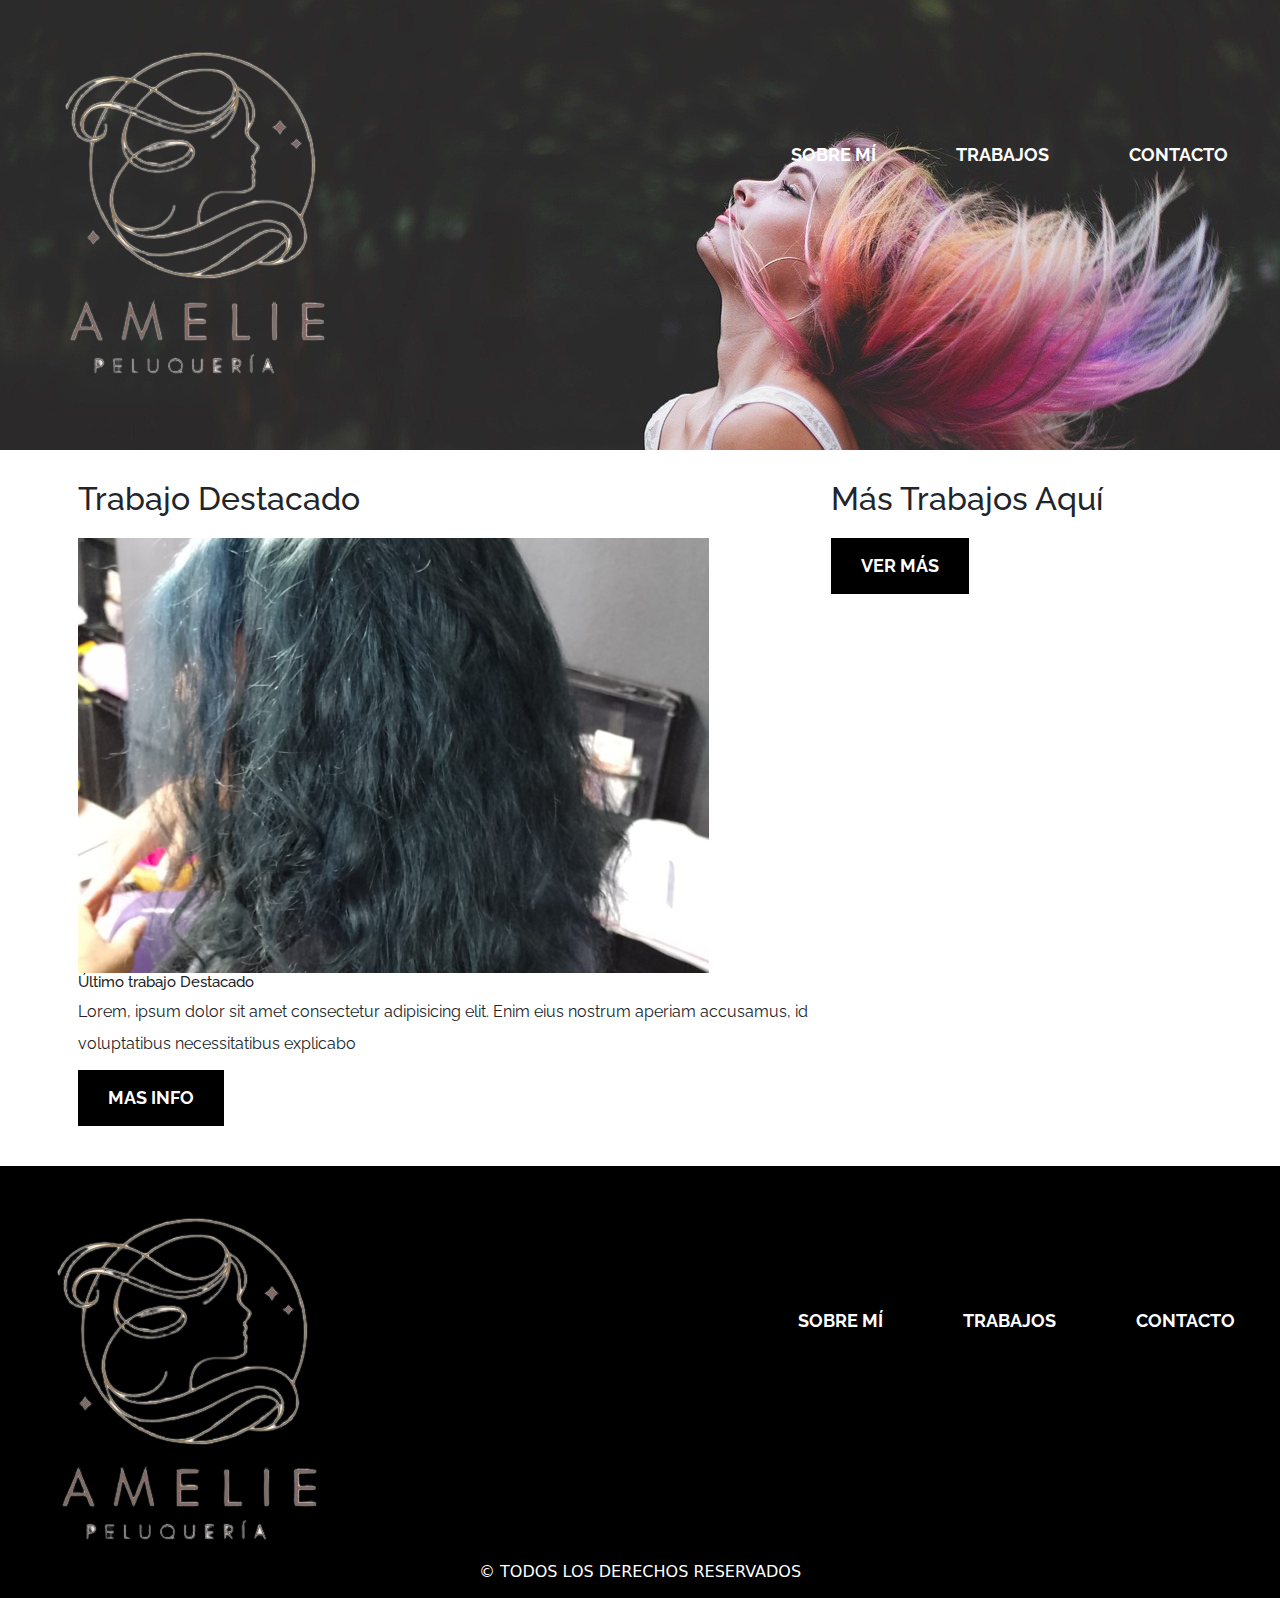
==== index.html @ 60de7d9d "V0.1" ====
<!DOCTYPE html>
<html lang="en">
<head>
    <meta charset="UTF-8">
    <meta name="viewport" content="width=device-width, initial-scale=1.0">
    <title>Proyecto</title>
    <link rel="preconnect" href="https://fonts.googleapis.com">
    <link rel="preconnect" href="https://fonts.gstatic.com" crossorigin>
    <link href="https://fonts.googleapis.com/css2?family=Raleway:ital,wght@0,100..900;1,100..900&display=swap" rel="stylesheet">
    <!-- Inicia BS -->
    <link href="https://cdn.jsdelivr.net/npm/bootstrap@5.3.3/dist/css/bootstrap.min.css" rel="stylesheet" integrity="sha384-QWTKZyjpPEjISv5WaRU9OFeRpok6YctnYmDr5pNlyT2bRjXh0JMhjY6hW+ALEwIH" crossorigin="anonymous">
    <!--Finaliza BS-->
    <link rel="preload" href="./CSS/normalize.css">
    <link rel="stylesheet" href="./CSS/normalize.css">
    <link rel="preload" href="./CSS/style.css">
    <link rel="stylesheet" href="./CSS/style.css">
</head>
<body>
    <header class="header container-fluid">
        <div class="container-fluid">
            <div class="barra container-fluid">
                <a href="./index.html">
                    <img class="img-fluid" src="./IMG/Amelie logo.png" alt="Logo">
                </a>
                <nav class="navegacion centrar-texto">
                    <a class="navegacion__link boton" href="./Page/sobreMi.html">SOBRE MÍ</a>
                    <a class="navegacion__link boton" href="./Page/trabajos.html">TRABAJOS</a>
                    <a class="navegacion__link boton" href="./Page/contacto.html">CONTACTO</a>
                </nav>
            </div>
        </div>
    </header>
    
    <div class="container fuente principal">
        <main class="Destacado">
            <h3>Trabajo Destacado</h3>
            <article class="articulo">
                <div>
                    <picture>
                        <img class="articulo__imagen" src="./IMG/corte2.jpg" alt="corte">
                    </picture>
                </div>
                <div class="articulo__texto">
                    <h4>Último trabajo Destacado</h4>
                    <p>Lorem, ipsum dolor sit amet consectetur adipisicing elit. Enim eius nostrum aperiam accusamus, id voluptatibus necessitatibus explicabo</p>
                    <a class="boton boton__principal" href="./Page/TrabajoDestacado.html">mas info</a>
                </div>
            </article>
        </main>
        <aside class="aside">
            <h3>Más Trabajos Aquí</h3>
            <a class="boton boton__principal" href="./Page/trabajos.html">Ver Más</a>
        </aside>
    </div>
    <footer class="footer container-fluid">
        <div class="container-fluid">
            <div class="barra">
                <a href="./index.html">
                    <img class="img-fluid" src="./IMG/Amelie logo.png" alt="Logo">
                </a>
                <nav class="navegacion centrar-texto no-margin">
                    <a class="navegacion__link boton" href="./Page/sobreMi.html">SOBRE MÍ</a>
                    <a class="navegacion__link boton" href="./Page/trabajos.html">TRABAJOS</a>
                    <a class="navegacion__link boton" href="./Page/contacto.html">CONTACTO</a>
                </nav>
            </div>
            <p class="copy">© TODOS LOS DERECHOS RESERVADOS</p>
        </div>
    </footer>
</body>
</html>
---- CSS/style.css ----
:root {
    --blanco: #fff;
    --negro: #000;
}
.fuente {
  font-family: "Raleway", sans-serif;
  font-weight: 400;
  font-style: normal;
}

.fuentePequeña {
  font-family: "Raleway", sans-serif;
  font-weight: 200;
  font-style: normal;
  font-size: 2rem;
}

html {
    box-sizing: border-box;
    font-size: 62.5%;
}

*, *:before, *:after {
    box-sizing: inherit;
}

body {
    font-size: 1.6rem;
    line-height: 2;
}

/** GLOBALES **/

.contenedor {
    max-width: 120rem;
    width: 90%;
    margin: 0 auto;
}

.trabajos__contenedor {
    max-width: 40%;
    height: 90%;
    margin: 5rem auto;
    border: .6rem solid;
    align-content: center;
}

a {
    text-decoration: none;
}

h3 {
    font-size: 3.2rem;
    font-family: "Raleway", sans-serif;
    margin-top: 3rem;
    margin-bottom: 2rem;
}

/** Utilidades **/

.no-margin {
    margin: 0;
}

.no-padding {
    padding: 0;
}

.centrar-texto {
    text-align: center;
}

/** HEADER **/

.header {
    background-image: url(../IMG/woman-1869208_1280.jpg);
    height: 45rem;
    background-size: cover;
    background-repeat: no-repeat;
    background-position: auto 20rem;
    position: relative;
}

@media (max-width: 768px) {
    .header {
        background-position: right;
    }
}

.barra {
    padding-top: 4rem;
}

@media only screen and (min-width: 768px) {
    .barra {
         display: flex;
         justify-content: space-between;
         align-items: center;
         gap: .1rem;
     }
 }

@media (min-width: 768px) {
    .logo {
    width: 20%;
    }
}

.logo {
    width: 100%;
}

.navegacion {
    flex-direction: column;
    flex-direction: row;
    margin-bottom: 12rem;
}

@media (min-width: 768px) {
    .navegacion {
        display: flex;
        gap: 2rem;
    }
}

.navegacion__link {
    color: var(--blanco);
    text-align: center;
    font-size: 1.8rem;
}
@media (min-width: 768px) {
    .principal {
        display: grid;
        grid-template-columns: 2fr 1fr;
        column-gap: 1rem;
    }
}

.boton {
    display: flex;
    font-family: "Raleway", sans-serif;
    color: var(--blanco);
    text-align: center;
    padding: 1rem 3rem;
    font-size: 1.8rem;
    text-transform: uppercase;
    font-weight: 700;
    border: none;
    display: inline-block;
}

.boton:hover {
    cursor: pointer;
}

.boton__principal {
    background-color: var(--negro);
    margin-bottom: 2rem;
}

.articulo {
    border-bottom: .4rem solid var(--gris);
    margin-bottom: 2rem;
}

.articulo__imagen {
    width: 85%;
    height: 85%;
}

.footer{
    background-color: var(--negro);
}


.copy {
    text-align: center;
    color: var(--blanco);
    margin: 0;
    padding-bottom: 1rem;
}

@media (min-width: 768px) {
    .sobreMi {
        display: flex;
    }
}

.sobreMi {
    gap: 2rem;
    align-items: center;
    margin: 10rem 0 10rem 0.1rem;
}

.sobreMi__foto {
    size: 30%;
    margin: 8rem 1rem 8rem 8rem;
}

.sobreMi__texto {
    margin: .5rem;
}

.trabajos-contenedor {
    margin: 8rem;
}

.trabajos__foto {
    width: 20%;
}

.contactoBG {
    background-image: url(../IMG/girl-2120196_1920.jpg);
    height: 40rem;
    background-size: cover;
    background-repeat: no-repeat;
}

.formulario {
    background-color: var(--blanco);
    margin: -5rem auto 0 auto;
    width: 95%;
    padding: 5rem;
}

.campo {
    display: flex;
    margin-bottom: 2rem;
    gap: 2rem;
}

.campo__label {
    flex: 0 0 9rem;
    text-align: right;
}

.campo__field {
    flex: 1;
    border: 1px solid gray;
}

.campo__field--textarea {
    height: 20rem;
}
---- CSS/style.css ----
:root {
    --blanco: #fff;
    --negro: #000;
}
.fuente {
  font-family: "Raleway", sans-serif;
  font-weight: 400;
  font-style: normal;
}

.fuentePequeña {
  font-family: "Raleway", sans-serif;
  font-weight: 200;
  font-style: normal;
  font-size: 2rem;
}

html {
    box-sizing: border-box;
    font-size: 62.5%;
}

*, *:before, *:after {
    box-sizing: inherit;
}

body {
    font-size: 1.6rem;
    line-height: 2;
}

/** GLOBALES **/

.contenedor {
    max-width: 120rem;
    width: 90%;
    margin: 0 auto;
}

.trabajos__contenedor {
    max-width: 40%;
    height: 90%;
    margin: 5rem auto;
    border: .6rem solid;
    align-content: center;
}

a {
    text-decoration: none;
}

h3 {
    font-size: 3.2rem;
    font-family: "Raleway", sans-serif;
    margin-top: 3rem;
    margin-bottom: 2rem;
}

/** Utilidades **/

.no-margin {
    margin: 0;
}

.no-padding {
    padding: 0;
}

.centrar-texto {
    text-align: center;
}

/** HEADER **/

.header {
    background-image: url(../IMG/woman-1869208_1280.jpg);
    height: 45rem;
    background-size: cover;
    background-repeat: no-repeat;
    background-position: auto 20rem;
    position: relative;
}

@media (max-width: 768px) {
    .header {
        background-position: right;
    }
}

.barra {
    padding-top: 4rem;
}

@media only screen and (min-width: 768px) {
    .barra {
         display: flex;
         justify-content: space-between;
         align-items: center;
         gap: .1rem;
     }
 }

@media (min-width: 768px) {
    .logo {
    width: 20%;
    }
}

.logo {
    width: 100%;
}

.navegacion {
    flex-direction: column;
    flex-direction: row;
    margin-bottom: 12rem;
}

@media (min-width: 768px) {
    .navegacion {
        display: flex;
        gap: 2rem;
    }
}

.navegacion__link {
    color: var(--blanco);
    text-align: center;
    font-size: 1.8rem;
}
@media (min-width: 768px) {
    .principal {
        display: grid;
        grid-template-columns: 2fr 1fr;
        column-gap: 1rem;
    }
}

.boton {
    display: flex;
    font-family: "Raleway", sans-serif;
    color: var(--blanco);
    text-align: center;
    padding: 1rem 3rem;
    font-size: 1.8rem;
    text-transform: uppercase;
    font-weight: 700;
    border: none;
    display: inline-block;
}

.boton:hover {
    cursor: pointer;
}

.boton__principal {
    background-color: var(--negro);
    margin-bottom: 2rem;
}

.articulo {
    border-bottom: .4rem solid var(--gris);
    margin-bottom: 2rem;
}

.articulo__imagen {
    width: 85%;
    height: 85%;
}

.footer{
    background-color: var(--negro);
}


.copy {
    text-align: center;
    color: var(--blanco);
    margin: 0;
    padding-bottom: 1rem;
}

@media (min-width: 768px) {
    .sobreMi {
        display: flex;
    }
}

.sobreMi {
    gap: 2rem;
    align-items: center;
    margin: 10rem 0 10rem 0.1rem;
}

.sobreMi__foto {
    size: 30%;
    margin: 8rem 1rem 8rem 8rem;
}

.sobreMi__texto {
    margin: .5rem;
}

.trabajos-contenedor {
    margin: 8rem;
}

.trabajos__foto {
    width: 20%;
}

.contactoBG {
    background-image: url(../IMG/girl-2120196_1920.jpg);
    height: 40rem;
    background-size: cover;
    background-repeat: no-repeat;
}

.formulario {
    background-color: var(--blanco);
    margin: -5rem auto 0 auto;
    width: 95%;
    padding: 5rem;
}

.campo {
    display: flex;
    margin-bottom: 2rem;
    gap: 2rem;
}

.campo__label {
    flex: 0 0 9rem;
    text-align: right;
}

.campo__field {
    flex: 1;
    border: 1px solid gray;
}

.campo__field--textarea {
    height: 20rem;
}
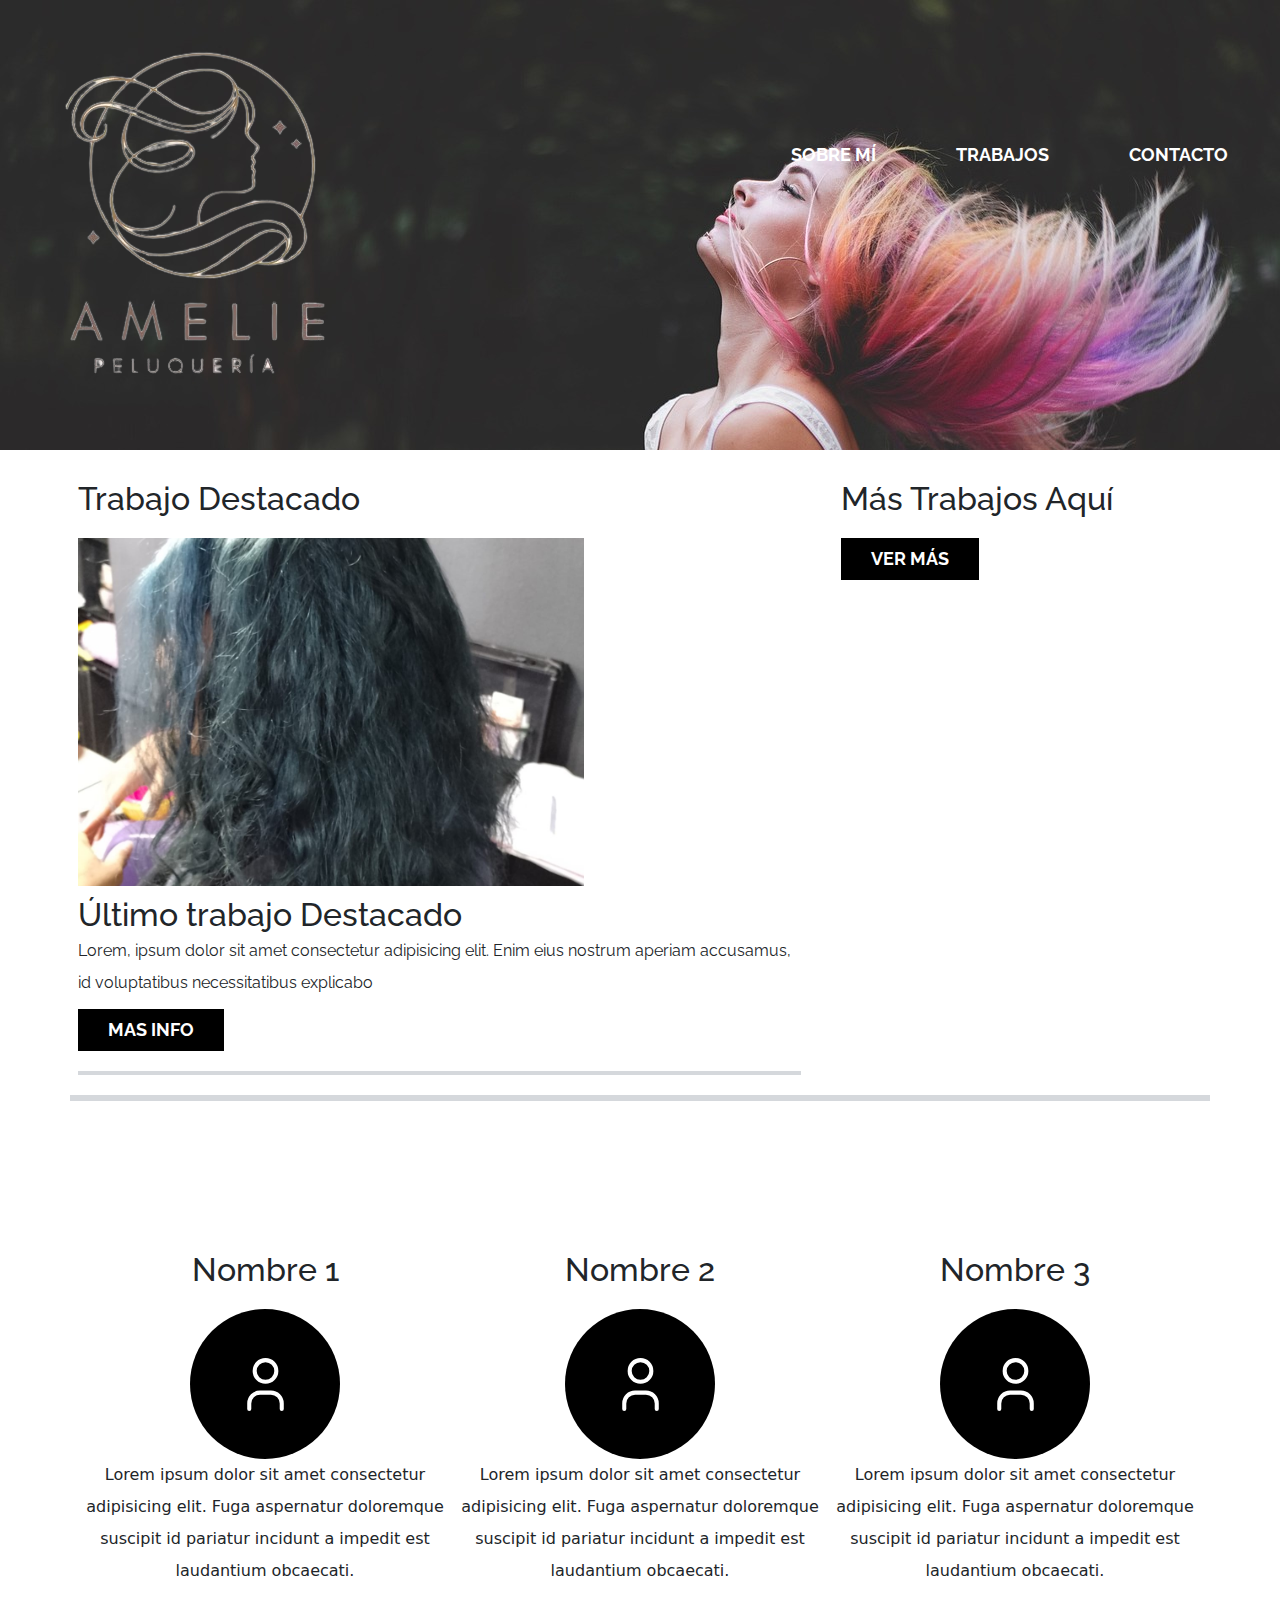
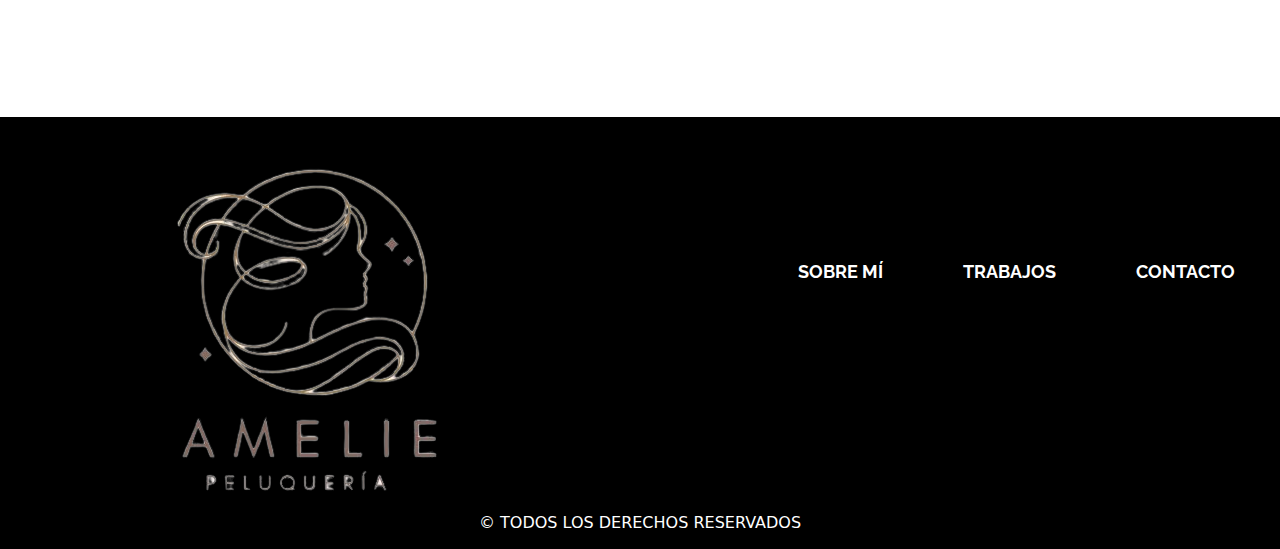
==== commit c415b72f: "V0.5 implemento Sass" ====
--- a/index.html
+++ b/index.html
@@ -12,10 +12,12 @@
     <!--Finaliza BS-->
     <link rel="preload" href="./CSS/normalize.css">
     <link rel="stylesheet" href="./CSS/normalize.css">
-    <link rel="preload" href="./CSS/style.css">
-    <link rel="stylesheet" href="./CSS/style.css">
+    <link rel="preload" href="./CSS/styles.css">
+    <link rel="stylesheet" href="./CSS/styles.css">
 </head>
+
 <body>
+    
     <header class="header container-fluid">
         <div class="container-fluid">
             <div class="barra container-fluid">
@@ -30,28 +32,70 @@
             </div>
         </div>
     </header>
-    
-    <div class="container fuente principal">
-        <main class="Destacado">
-            <h3>Trabajo Destacado</h3>
-            <article class="articulo">
-                <div>
-                    <picture>
-                        <img class="articulo__imagen" src="./IMG/corte2.jpg" alt="corte">
-                    </picture>
+
+    <main>
+        <div class="container contenido-principal fuente">
+            <div>
+                <h3>Trabajo Destacado</h3>
+                <article class="articulo">
+                    <div>
+                        <picture>
+                            <img class="articulo__imagen" src="./IMG/corte2.jpg" alt="corte">
+                        </picture>
+                    </div>
+                    <div class="articulo__texto">
+                        <h3>Último trabajo Destacado</h3>
+                        <p>Lorem, ipsum dolor sit amet consectetur adipisicing elit. Enim eius nostrum aperiam accusamus, id voluptatibus necessitatibus explicabo</p>
+                        <a class="boton boton__principal" href="./Page/TrabajoDestacado.html">mas info</a>
+                    </div>
+                </article>
+            </div>
+        
+            <aside class="aside">
+                <h3>Más Trabajos Aquí</h3>
+                <a class="boton boton__principal" href="./Page/trabajos.html">Ver Más</a>
+            </aside>
+        </div>
+
+        <div class="container mx-auto testis row">
+            <section class="testi col-md">
+                <H3>Nombre 1</H3>
+                <div class="iconos-testi">
+                    <svg xmlns="http://www.w3.org/2000/svg" class="icon icon-tabler icon-tabler-user" width="65" height="65" viewBox="0 0 24 24" stroke-width="1.5" stroke="#ffffff" fill="none" stroke-linecap="round" stroke-linejoin="round">
+                        <path stroke="none" d="M0 0h24v24H0z" fill="none"/>
+                        <path d="M8 7a4 4 0 1 0 8 0a4 4 0 0 0 -8 0" />
+                        <path d="M6 21v-2a4 4 0 0 1 4 -4h4a4 4 0 0 1 4 4v2" />
+                    </svg>
                 </div>
-                <div class="articulo__texto">
-                    <h4>Último trabajo Destacado</h4>
-                    <p>Lorem, ipsum dolor sit amet consectetur adipisicing elit. Enim eius nostrum aperiam accusamus, id voluptatibus necessitatibus explicabo</p>
-                    <a class="boton boton__principal" href="./Page/TrabajoDestacado.html">mas info</a>
+                <p>Lorem ipsum dolor sit amet consectetur adipisicing elit. Fuga aspernatur doloremque suscipit id pariatur incidunt a impedit est laudantium obcaecati.</p>
+            </section>
+
+            <section class="testi col-md">
+                <h3>Nombre 2</h3>
+                <div class="iconos-testi">
+                    <svg xmlns="http://www.w3.org/2000/svg" class="icon icon-tabler icon-tabler-user" width="65" height="65" viewBox="0 0 24 24" stroke-width="1.5" stroke="#ffffff" fill="none" stroke-linecap="round" stroke-linejoin="round">
+                        <path stroke="none" d="M0 0h24v24H0z" fill="none"/>
+                        <path d="M8 7a4 4 0 1 0 8 0a4 4 0 0 0 -8 0" />
+                        <path d="M6 21v-2a4 4 0 0 1 4 -4h4a4 4 0 0 1 4 4v2" />
+                    </svg>
                 </div>
-            </article>
-        </main>
-        <aside class="aside">
-            <h3>Más Trabajos Aquí</h3>
-            <a class="boton boton__principal" href="./Page/trabajos.html">Ver Más</a>
-        </aside>
-    </div>
+                <p>Lorem ipsum dolor sit amet consectetur adipisicing elit. Fuga aspernatur doloremque suscipit id pariatur incidunt a impedit est laudantium obcaecati.</p>
+            </section>
+
+            <section class="testi col-md">
+                <h3>Nombre 3</h3>
+                <div class="iconos-testi">
+                    <svg xmlns="http://www.w3.org/2000/svg" class="icon icon-tabler icon-tabler-user" width="65" height="65" viewBox="0 0 24 24" stroke-width="1.5" stroke="#ffffff" fill="none" stroke-linecap="round" stroke-linejoin="round">
+                        <path stroke="none" d="M0 0h24v24H0z" fill="none"/>
+                        <path d="M8 7a4 4 0 1 0 8 0a4 4 0 0 0 -8 0" />
+                        <path d="M6 21v-2a4 4 0 0 1 4 -4h4a4 4 0 0 1 4 4v2" />
+                    </svg>
+                </div>
+                <p>Lorem ipsum dolor sit amet consectetur adipisicing elit. Fuga aspernatur doloremque suscipit id pariatur incidunt a impedit est laudantium obcaecati.</p>
+            </section>
+        </div>
+    </main>
+
     <footer class="footer container-fluid">
         <div class="container-fluid">
             <div class="barra">
--- a/CSS/styles.css
+++ b/CSS/styles.css
@@ -0,0 +1,294 @@
+@charset "UTF-8";
+:root {
+  --blanco: #fff;
+  --negro: #000;
+  --gris: #D5D8DC;
+}
+
+.fuente {
+  font-family: "Raleway", sans-serif;
+  font-weight: 400;
+  font-style: normal;
+}
+
+.fuentePequeña {
+  font-family: "Raleway", sans-serif;
+  font-weight: 200;
+  font-style: normal;
+  font-size: 2rem;
+}
+
+html {
+  box-sizing: border-box;
+  font-size: 62.5%;
+}
+
+*, *:before, *:after {
+  box-sizing: inherit;
+}
+
+body {
+  font-size: 1.6rem;
+  line-height: 2;
+}
+
+img {
+  max-width: 100%;
+}
+
+/** GLOBALES **/
+.contenedor {
+  max-width: 120rem;
+  width: 90%;
+  margin: 0 auto;
+}
+
+.trabajos__contenedor {
+  max-width: 40%;
+  height: 90%;
+  margin: 5rem auto;
+  border: 0.6rem solid;
+  align-content: center;
+}
+
+a {
+  text-decoration: none;
+}
+
+h3 {
+  font-size: 3.2rem;
+  font-family: "Raleway", sans-serif;
+  margin-top: 3rem;
+  margin-bottom: 2rem;
+}
+
+/** Utilidades **/
+.no-margin {
+  margin: 0;
+}
+
+.no-padding {
+  padding: 0;
+}
+
+.centrar-texto {
+  text-align: center;
+}
+
+/** HEADER **/
+.header {
+  background-image: url(../IMG/woman-1869208_1280.jpg);
+  height: 45rem;
+  background-size: cover;
+  background-repeat: no-repeat;
+  background-position: auto 20rem;
+  position: relative;
+}
+
+@media (max-width: 768px) {
+  .header {
+    background-position: right;
+  }
+}
+.barra {
+  padding-top: 4rem;
+}
+
+@media only screen and (min-width: 768px) {
+  .barra {
+    display: flex;
+    justify-content: space-between;
+    align-items: center;
+    gap: 0.1rem;
+  }
+}
+@media (min-width: 768px) {
+  .logo {
+    width: 20%;
+  }
+}
+.logo {
+  width: 100%;
+}
+
+.navegacion {
+  flex-direction: column;
+  flex-direction: row;
+  margin-bottom: 12rem;
+}
+.navegacion .navegacion__link {
+  color: var(--blanco);
+  text-align: center;
+  font-size: 1.8rem;
+}
+
+@media (min-width: 768px) {
+  .navegacion {
+    display: flex;
+    gap: 2rem;
+  }
+}
+.boton {
+  display: flex;
+  font-family: "Raleway", sans-serif;
+  color: var(--blanco);
+  text-align: center;
+  padding: 0.3rem 3rem;
+  font-size: 1.8rem;
+  text-transform: uppercase;
+  font-weight: 700;
+  border: none;
+  display: inline-block;
+}
+
+.boton:hover {
+  cursor: pointer;
+}
+
+.boton__principal {
+  background-color: var(--negro);
+  margin-bottom: 2rem;
+}
+
+.contenido-principal {
+  display: grid;
+  grid-template-columns: 2fr 1fr;
+  -moz-column-gap: 4rem;
+       column-gap: 4rem;
+  border-bottom: 6px solid var(--gris);
+}
+
+@media only screen and (max-width: 768px) {
+  .contenido-principal {
+    display: block;
+  }
+}
+.articulo {
+  border-bottom: 0.4rem solid var(--gris);
+  margin-bottom: 2rem;
+}
+.articulo .articulo__imagen {
+  width: 70%;
+}
+.articulo .articulo__texto h3 {
+  margin-top: 1rem;
+  margin-bottom: 0;
+}
+.articulo .articulo:last-of-type {
+  border-bottom: 0;
+}
+
+.testis {
+  margin: 12rem auto;
+}
+.testis .testi {
+  display: flex;
+  flex-direction: column;
+  align-items: center;
+}
+.testis .testi p {
+  text-align: center;
+  line-height: 2;
+}
+.testis .testi .iconos-testi {
+  height: 15rem;
+  width: 15rem;
+  background-color: var(--negro);
+  border-radius: 50%;
+  display: flex;
+  justify-content: center;
+  align-items: center;
+}
+
+.footer {
+  background-color: var(--negro);
+}
+.footer img {
+  margin-left: 12rem;
+}
+@media only screen and (max-width: 768px) {
+  .footer img {
+    display: block;
+    margin-left: auto;
+    margin-right: auto;
+    width: 80%;
+  }
+}
+
+.copy {
+  text-align: center;
+  color: var(--blanco);
+  margin: 0;
+  padding-bottom: 1rem;
+}
+
+@media (min-width: 768px) {
+  .sobreMi {
+    display: flex;
+  }
+}
+.sobreMi {
+  gap: 2rem;
+  align-items: center;
+  margin: 10rem 0 10rem 0.1rem;
+}
+.sobreMi .sobreMi__foto {
+  size: 30%;
+  margin: 8rem 1rem 8rem 8rem;
+}
+.sobreMi .sobreMi__texto {
+  margin: 0.5rem;
+}
+
+.trabajos-contenedor {
+  margin: 8rem;
+}
+.trabajos-contenedor .trabajos__foto {
+  width: 20%;
+}
+
+@media only screen and (max-width: 768px) {
+  .trabajos-contenedor {
+    margin: 1rem;
+    display: block;
+  }
+}
+@media only screen and (max-width: 768px) {
+  .trabajos__foto {
+    margin: 1rem;
+  }
+}
+@media only screen and (max-width: 768px) {
+  .trabajos__texto {
+    font-size: 16px;
+  }
+}
+.contactoBG {
+  background-image: url(../IMG/girl-2120196_1920.jpg);
+  height: 40rem;
+  background-size: cover;
+  background-repeat: no-repeat;
+}
+
+.formulario {
+  background-color: var(--blanco);
+  margin: -5rem auto 0 auto;
+  width: 95%;
+  padding: 5rem;
+}
+.formulario .campo {
+  display: flex;
+  margin-bottom: 2rem;
+  gap: 2rem;
+}
+.formulario .campo .campo__label {
+  flex: 0 0 9rem;
+  text-align: right;
+}
+.formulario .campo .campo__field {
+  flex: 1;
+  border: 1px solid gray;
+}
+.formulario .campo .campo__field--textarea {
+  height: 20rem;
+}/*# sourceMappingURL=styles.css.map */--- a/CSS/styles.css
+++ b/CSS/styles.css
@@ -0,0 +1,294 @@
+@charset "UTF-8";
+:root {
+  --blanco: #fff;
+  --negro: #000;
+  --gris: #D5D8DC;
+}
+
+.fuente {
+  font-family: "Raleway", sans-serif;
+  font-weight: 400;
+  font-style: normal;
+}
+
+.fuentePequeña {
+  font-family: "Raleway", sans-serif;
+  font-weight: 200;
+  font-style: normal;
+  font-size: 2rem;
+}
+
+html {
+  box-sizing: border-box;
+  font-size: 62.5%;
+}
+
+*, *:before, *:after {
+  box-sizing: inherit;
+}
+
+body {
+  font-size: 1.6rem;
+  line-height: 2;
+}
+
+img {
+  max-width: 100%;
+}
+
+/** GLOBALES **/
+.contenedor {
+  max-width: 120rem;
+  width: 90%;
+  margin: 0 auto;
+}
+
+.trabajos__contenedor {
+  max-width: 40%;
+  height: 90%;
+  margin: 5rem auto;
+  border: 0.6rem solid;
+  align-content: center;
+}
+
+a {
+  text-decoration: none;
+}
+
+h3 {
+  font-size: 3.2rem;
+  font-family: "Raleway", sans-serif;
+  margin-top: 3rem;
+  margin-bottom: 2rem;
+}
+
+/** Utilidades **/
+.no-margin {
+  margin: 0;
+}
+
+.no-padding {
+  padding: 0;
+}
+
+.centrar-texto {
+  text-align: center;
+}
+
+/** HEADER **/
+.header {
+  background-image: url(../IMG/woman-1869208_1280.jpg);
+  height: 45rem;
+  background-size: cover;
+  background-repeat: no-repeat;
+  background-position: auto 20rem;
+  position: relative;
+}
+
+@media (max-width: 768px) {
+  .header {
+    background-position: right;
+  }
+}
+.barra {
+  padding-top: 4rem;
+}
+
+@media only screen and (min-width: 768px) {
+  .barra {
+    display: flex;
+    justify-content: space-between;
+    align-items: center;
+    gap: 0.1rem;
+  }
+}
+@media (min-width: 768px) {
+  .logo {
+    width: 20%;
+  }
+}
+.logo {
+  width: 100%;
+}
+
+.navegacion {
+  flex-direction: column;
+  flex-direction: row;
+  margin-bottom: 12rem;
+}
+.navegacion .navegacion__link {
+  color: var(--blanco);
+  text-align: center;
+  font-size: 1.8rem;
+}
+
+@media (min-width: 768px) {
+  .navegacion {
+    display: flex;
+    gap: 2rem;
+  }
+}
+.boton {
+  display: flex;
+  font-family: "Raleway", sans-serif;
+  color: var(--blanco);
+  text-align: center;
+  padding: 0.3rem 3rem;
+  font-size: 1.8rem;
+  text-transform: uppercase;
+  font-weight: 700;
+  border: none;
+  display: inline-block;
+}
+
+.boton:hover {
+  cursor: pointer;
+}
+
+.boton__principal {
+  background-color: var(--negro);
+  margin-bottom: 2rem;
+}
+
+.contenido-principal {
+  display: grid;
+  grid-template-columns: 2fr 1fr;
+  -moz-column-gap: 4rem;
+       column-gap: 4rem;
+  border-bottom: 6px solid var(--gris);
+}
+
+@media only screen and (max-width: 768px) {
+  .contenido-principal {
+    display: block;
+  }
+}
+.articulo {
+  border-bottom: 0.4rem solid var(--gris);
+  margin-bottom: 2rem;
+}
+.articulo .articulo__imagen {
+  width: 70%;
+}
+.articulo .articulo__texto h3 {
+  margin-top: 1rem;
+  margin-bottom: 0;
+}
+.articulo .articulo:last-of-type {
+  border-bottom: 0;
+}
+
+.testis {
+  margin: 12rem auto;
+}
+.testis .testi {
+  display: flex;
+  flex-direction: column;
+  align-items: center;
+}
+.testis .testi p {
+  text-align: center;
+  line-height: 2;
+}
+.testis .testi .iconos-testi {
+  height: 15rem;
+  width: 15rem;
+  background-color: var(--negro);
+  border-radius: 50%;
+  display: flex;
+  justify-content: center;
+  align-items: center;
+}
+
+.footer {
+  background-color: var(--negro);
+}
+.footer img {
+  margin-left: 12rem;
+}
+@media only screen and (max-width: 768px) {
+  .footer img {
+    display: block;
+    margin-left: auto;
+    margin-right: auto;
+    width: 80%;
+  }
+}
+
+.copy {
+  text-align: center;
+  color: var(--blanco);
+  margin: 0;
+  padding-bottom: 1rem;
+}
+
+@media (min-width: 768px) {
+  .sobreMi {
+    display: flex;
+  }
+}
+.sobreMi {
+  gap: 2rem;
+  align-items: center;
+  margin: 10rem 0 10rem 0.1rem;
+}
+.sobreMi .sobreMi__foto {
+  size: 30%;
+  margin: 8rem 1rem 8rem 8rem;
+}
+.sobreMi .sobreMi__texto {
+  margin: 0.5rem;
+}
+
+.trabajos-contenedor {
+  margin: 8rem;
+}
+.trabajos-contenedor .trabajos__foto {
+  width: 20%;
+}
+
+@media only screen and (max-width: 768px) {
+  .trabajos-contenedor {
+    margin: 1rem;
+    display: block;
+  }
+}
+@media only screen and (max-width: 768px) {
+  .trabajos__foto {
+    margin: 1rem;
+  }
+}
+@media only screen and (max-width: 768px) {
+  .trabajos__texto {
+    font-size: 16px;
+  }
+}
+.contactoBG {
+  background-image: url(../IMG/girl-2120196_1920.jpg);
+  height: 40rem;
+  background-size: cover;
+  background-repeat: no-repeat;
+}
+
+.formulario {
+  background-color: var(--blanco);
+  margin: -5rem auto 0 auto;
+  width: 95%;
+  padding: 5rem;
+}
+.formulario .campo {
+  display: flex;
+  margin-bottom: 2rem;
+  gap: 2rem;
+}
+.formulario .campo .campo__label {
+  flex: 0 0 9rem;
+  text-align: right;
+}
+.formulario .campo .campo__field {
+  flex: 1;
+  border: 1px solid gray;
+}
+.formulario .campo .campo__field--textarea {
+  height: 20rem;
+}/*# sourceMappingURL=styles.css.map */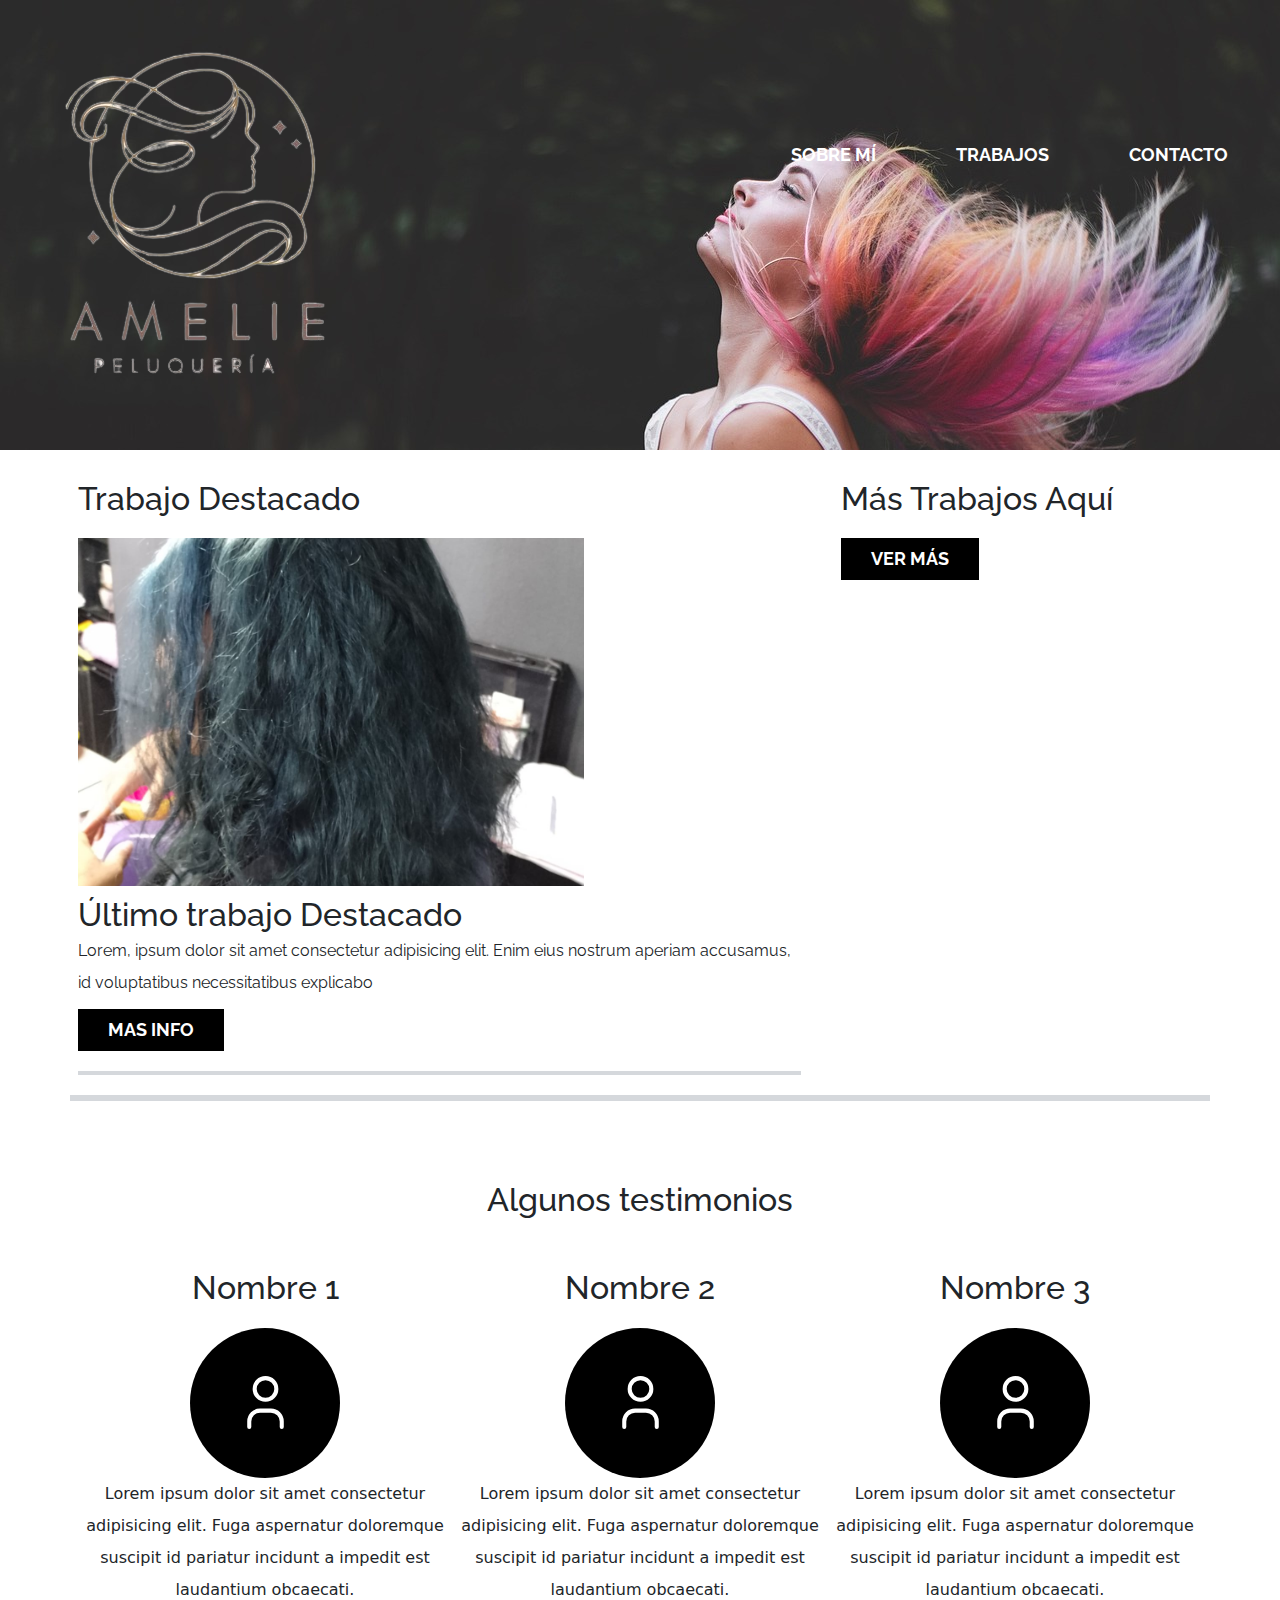
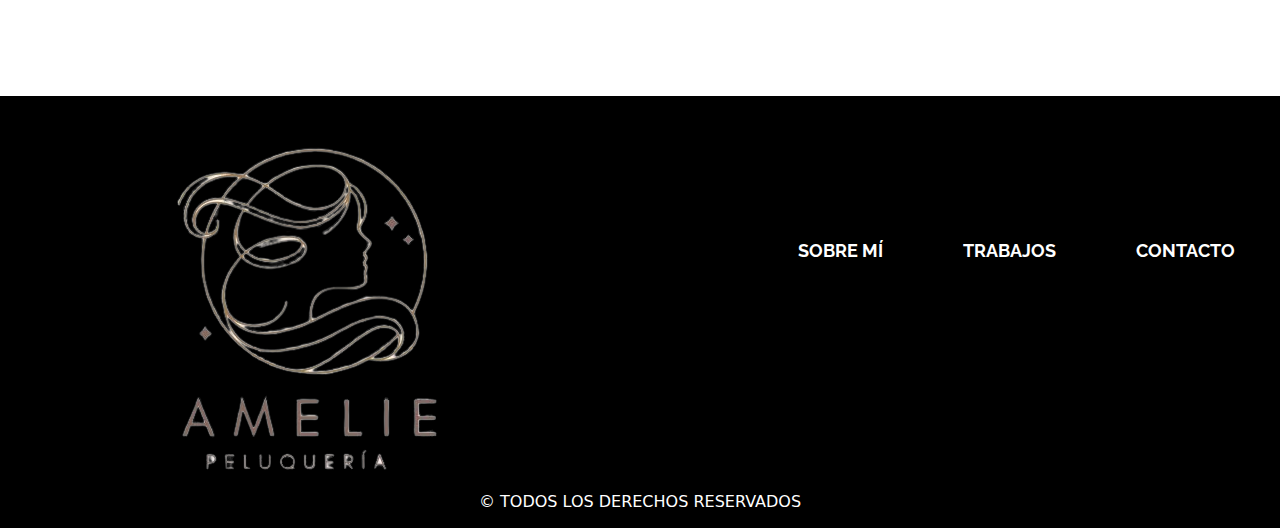
==== commit 3db88d43: "V0.5.1 Algunas mejoras con sass" ====
--- a/index.html
+++ b/index.html
@@ -58,6 +58,9 @@
         </div>
 
         <div class="container mx-auto testis row">
+
+            <h3>Algunos testimonios</h3>
+
             <section class="testi col-md">
                 <H3>Nombre 1</H3>
                 <div class="iconos-testi">
--- a/CSS/styles.css
+++ b/CSS/styles.css
@@ -179,7 +179,10 @@
 }
 
 .testis {
-  margin: 12rem auto;
+  margin: 8rem auto;
+}
+.testis h3 {
+  text-align: center;
 }
 .testis .testi {
   display: flex;
@@ -222,15 +225,15 @@
   padding-bottom: 1rem;
 }
 
-@media (min-width: 768px) {
+.sobreMi {
+  display: flex;
+  gap: 2rem;
+  margin: 10rem auto;
+}
+@media only screen and (max-width: 768px) {
   .sobreMi {
-    display: flex;
-  }
-}
-.sobreMi {
-  gap: 2rem;
-  align-items: center;
-  margin: 10rem 0 10rem 0.1rem;
+    display: block;
+  }
 }
 .sobreMi .sobreMi__foto {
   size: 30%;
@@ -243,26 +246,26 @@
 .trabajos-contenedor {
   margin: 8rem;
 }
+@media only screen and (max-width: 768px) {
+  .trabajos-contenedor .trabajos-contenedor {
+    margin: 1rem;
+    display: block;
+  }
+}
 .trabajos-contenedor .trabajos__foto {
   width: 20%;
 }
-
-@media only screen and (max-width: 768px) {
-  .trabajos-contenedor {
+@media only screen and (max-width: 768px) {
+  .trabajos-contenedor .trabajos__foto {
     margin: 1rem;
-    display: block;
-  }
-}
-@media only screen and (max-width: 768px) {
-  .trabajos__foto {
-    margin: 1rem;
-  }
-}
-@media only screen and (max-width: 768px) {
-  .trabajos__texto {
+  }
+}
+@media only screen and (max-width: 768px) {
+  .trabajos-contenedor .trabajos__texto {
     font-size: 16px;
   }
 }
+
 .contactoBG {
   background-image: url(../IMG/girl-2120196_1920.jpg);
   height: 40rem;
--- a/CSS/styles.css
+++ b/CSS/styles.css
@@ -179,7 +179,10 @@
 }
 
 .testis {
-  margin: 12rem auto;
+  margin: 8rem auto;
+}
+.testis h3 {
+  text-align: center;
 }
 .testis .testi {
   display: flex;
@@ -222,15 +225,15 @@
   padding-bottom: 1rem;
 }
 
-@media (min-width: 768px) {
+.sobreMi {
+  display: flex;
+  gap: 2rem;
+  margin: 10rem auto;
+}
+@media only screen and (max-width: 768px) {
   .sobreMi {
-    display: flex;
-  }
-}
-.sobreMi {
-  gap: 2rem;
-  align-items: center;
-  margin: 10rem 0 10rem 0.1rem;
+    display: block;
+  }
 }
 .sobreMi .sobreMi__foto {
   size: 30%;
@@ -243,26 +246,26 @@
 .trabajos-contenedor {
   margin: 8rem;
 }
+@media only screen and (max-width: 768px) {
+  .trabajos-contenedor .trabajos-contenedor {
+    margin: 1rem;
+    display: block;
+  }
+}
 .trabajos-contenedor .trabajos__foto {
   width: 20%;
 }
-
-@media only screen and (max-width: 768px) {
-  .trabajos-contenedor {
+@media only screen and (max-width: 768px) {
+  .trabajos-contenedor .trabajos__foto {
     margin: 1rem;
-    display: block;
-  }
-}
-@media only screen and (max-width: 768px) {
-  .trabajos__foto {
-    margin: 1rem;
-  }
-}
-@media only screen and (max-width: 768px) {
-  .trabajos__texto {
+  }
+}
+@media only screen and (max-width: 768px) {
+  .trabajos-contenedor .trabajos__texto {
     font-size: 16px;
   }
 }
+
 .contactoBG {
   background-image: url(../IMG/girl-2120196_1920.jpg);
   height: 40rem;
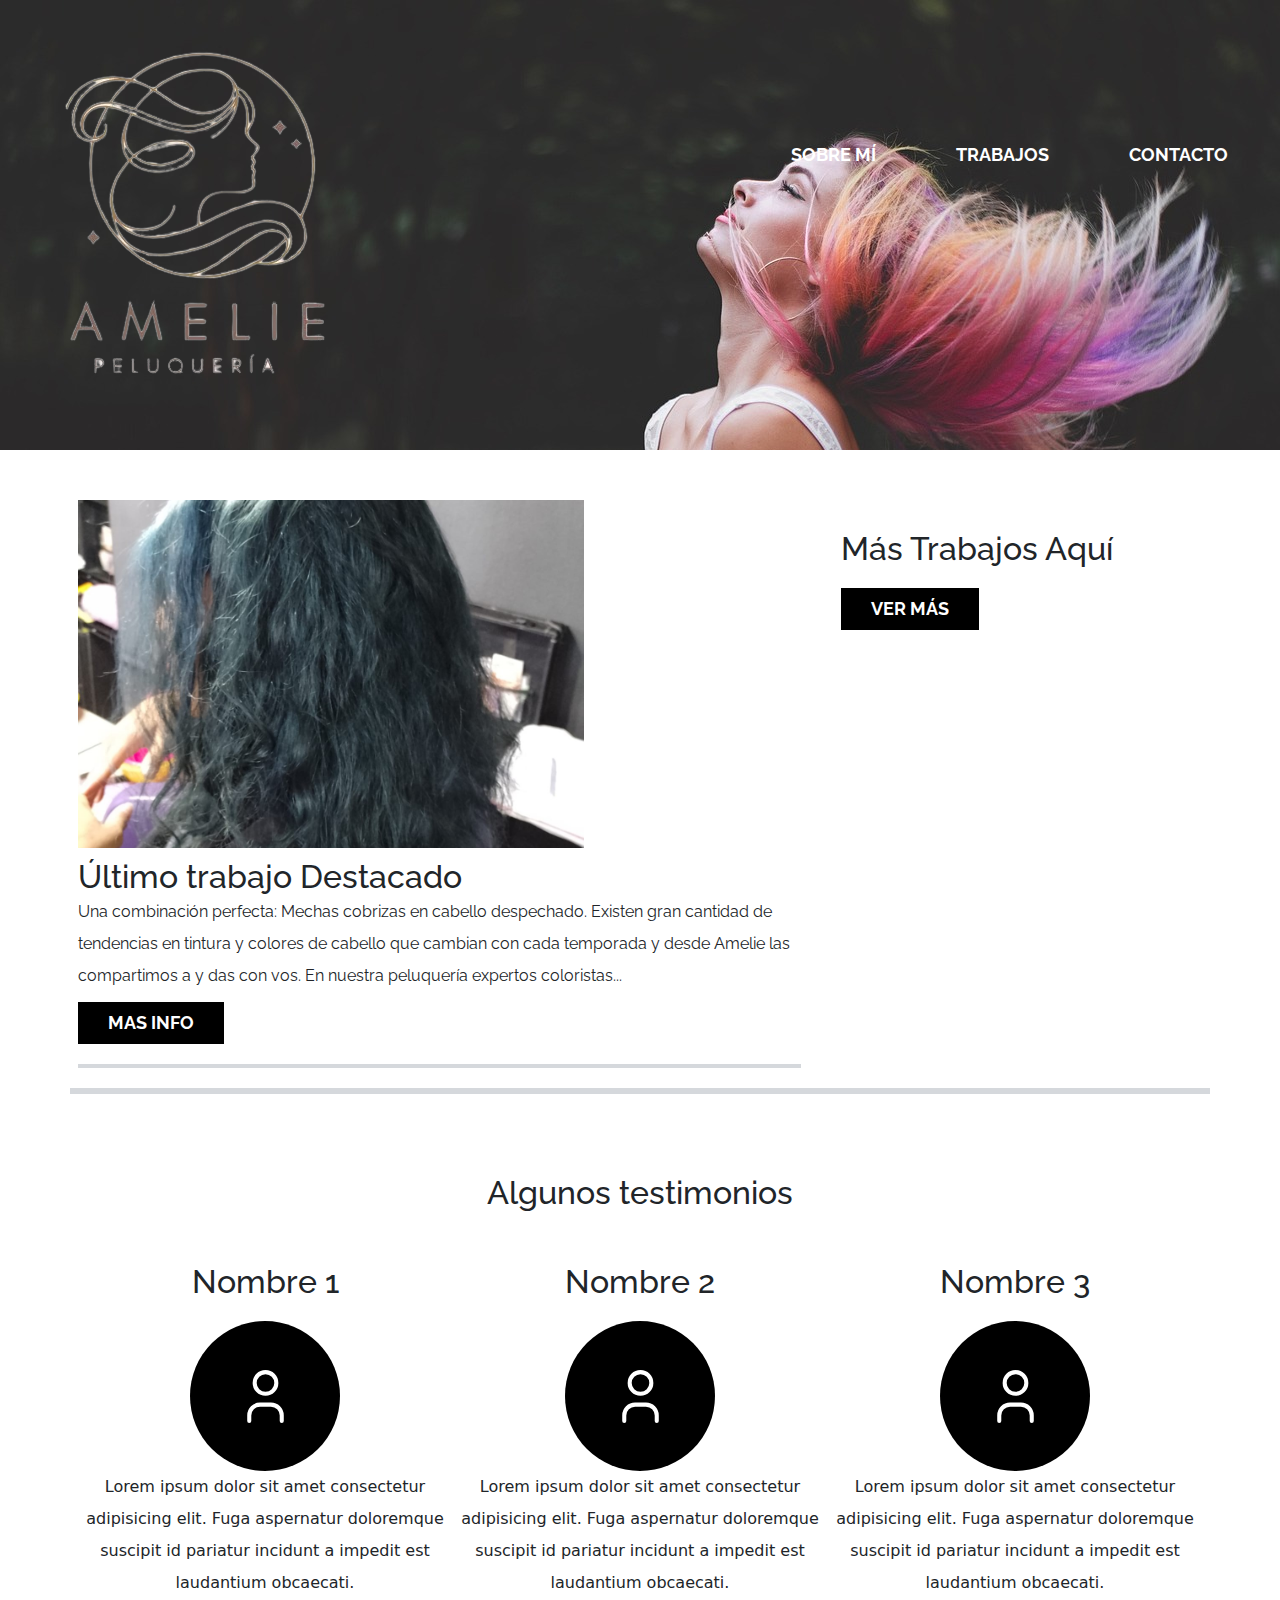
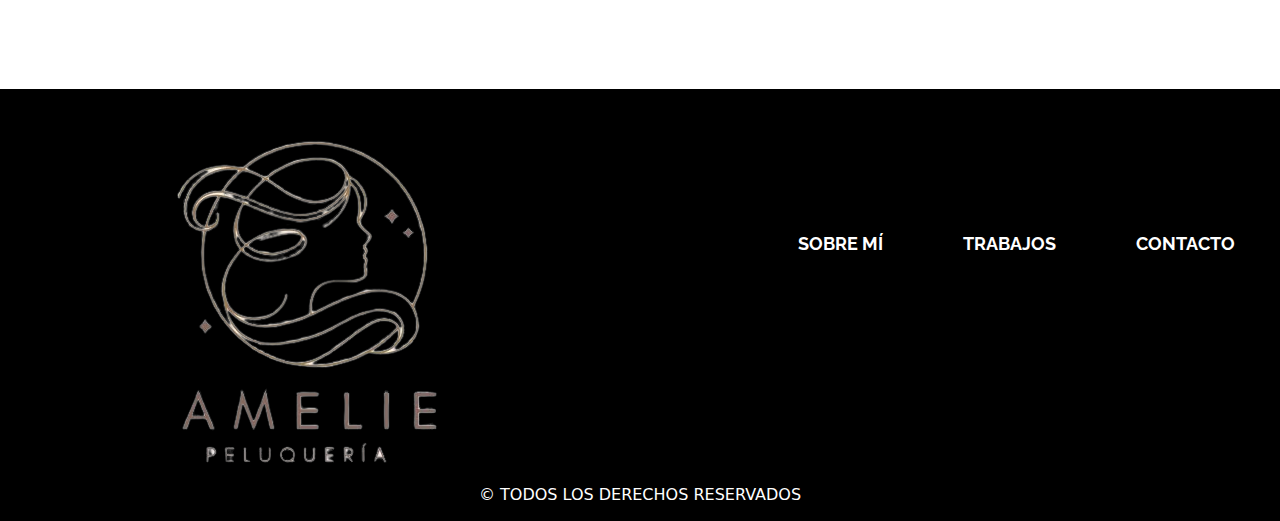
==== commit 110b16bc: "V0.5.2 puliendo trabajos.html" ====
--- a/index.html
+++ b/index.html
@@ -36,7 +36,6 @@
     <main>
         <div class="container contenido-principal fuente">
             <div>
-                <h3>Trabajo Destacado</h3>
                 <article class="articulo">
                     <div>
                         <picture>
@@ -45,7 +44,10 @@
                     </div>
                     <div class="articulo__texto">
                         <h3>Último trabajo Destacado</h3>
-                        <p>Lorem, ipsum dolor sit amet consectetur adipisicing elit. Enim eius nostrum aperiam accusamus, id voluptatibus necessitatibus explicabo</p>
+                        <p>Una combinación perfecta: Mechas cobrizas en cabello despechado.
+
+                        Existen gran cantidad de tendencias en tintura y colores de cabello que cambian con cada temporada y desde Amelie las compartimos a y das con vos. En nuestra peluquería expertos coloristas...
+                        </p>
                         <a class="boton boton__principal" href="./Page/TrabajoDestacado.html">mas info</a>
                     </div>
                 </article>
--- a/CSS/styles.css
+++ b/CSS/styles.css
@@ -151,6 +151,7 @@
 }
 
 .contenido-principal {
+  margin-top: 5rem;
   display: grid;
   grid-template-columns: 2fr 1fr;
   -moz-column-gap: 4rem;
@@ -244,28 +245,76 @@
 }
 
 .trabajos-contenedor {
-  margin: 8rem;
-}
-@media only screen and (max-width: 768px) {
-  .trabajos-contenedor .trabajos-contenedor {
+  display: grid;
+  grid-template-columns: repeat(2, 1fr);
+  margin: 8rem 5%;
+  gap: 4rem;
+}
+.trabajos-contenedor .item1 {
+  grid-column: 1/3;
+  grid-row: 1/2;
+}
+.trabajos-contenedor .item2 {
+  grid-column: 1/2;
+  grid-row: 2/3;
+}
+.trabajos-contenedor .item3 {
+  grid-column: 2/3;
+  grid-row: 2/3;
+}
+.trabajos-contenedor .item4 {
+  grid-column: 1/3;
+  grid-row: 3/4;
+}
+.trabajos-contenedor .item2 .trabajos__foto, .trabajos-contenedor .item3 .trabajos__foto {
+  display: block;
+  width: 60%;
+  min-width: 20%;
+  margin: 1rem auto;
+}
+.trabajos-contenedor .contenedor1, .trabajos-contenedor .contenedor2 {
+  display: flex;
+  margin: 1rem;
+}
+@media only screen and (max-width: 768px) {
+  .trabajos-contenedor .contenedor1, .trabajos-contenedor .contenedor2 {
+    display: block;
+  }
+}
+@media only screen and (max-width: 768px) {
+  .trabajos-contenedor .item1 .trabajos__foto, .trabajos-contenedor .item4 .trabajos__foto, .trabajos-contenedor .item3 .trabajos__foto, .trabajos-contenedor .item4 .trabajos__foto {
+    display: block;
+    width: 60%;
+    min-width: 20%;
+    margin: 1rem auto;
+  }
+}
+.trabajos-contenedor .borde {
+  border: 0.1rem solid gray;
+}
+@media only screen and (max-width: 768px) {
+  .trabajos-contenedor .borde {
+    margin: 2rem auto;
+  }
+}
+.trabajos-contenedor .sombra {
+  box-shadow: 5px 5px 15px gray;
+}
+.trabajos-contenedor h2 {
+  margin: 0.5rem;
+}
+.trabajos-contenedor .trabajos__texto {
+  margin: 0.5rem;
+}
+
+@media only screen and (max-width: 768px) {
+  .trabajos-contenedor {
     margin: 1rem;
     display: block;
-  }
-}
-.trabajos-contenedor .trabajos__foto {
-  width: 20%;
-}
-@media only screen and (max-width: 768px) {
-  .trabajos-contenedor .trabajos__foto {
-    margin: 1rem;
-  }
-}
-@media only screen and (max-width: 768px) {
-  .trabajos-contenedor .trabajos__texto {
-    font-size: 16px;
-  }
-}
-
+    padding-top: 2rem;
+    padding-bottom: 2rem;
+  }
+}
 .contactoBG {
   background-image: url(../IMG/girl-2120196_1920.jpg);
   height: 40rem;
--- a/CSS/styles.css
+++ b/CSS/styles.css
@@ -151,6 +151,7 @@
 }
 
 .contenido-principal {
+  margin-top: 5rem;
   display: grid;
   grid-template-columns: 2fr 1fr;
   -moz-column-gap: 4rem;
@@ -244,28 +245,76 @@
 }
 
 .trabajos-contenedor {
-  margin: 8rem;
-}
-@media only screen and (max-width: 768px) {
-  .trabajos-contenedor .trabajos-contenedor {
+  display: grid;
+  grid-template-columns: repeat(2, 1fr);
+  margin: 8rem 5%;
+  gap: 4rem;
+}
+.trabajos-contenedor .item1 {
+  grid-column: 1/3;
+  grid-row: 1/2;
+}
+.trabajos-contenedor .item2 {
+  grid-column: 1/2;
+  grid-row: 2/3;
+}
+.trabajos-contenedor .item3 {
+  grid-column: 2/3;
+  grid-row: 2/3;
+}
+.trabajos-contenedor .item4 {
+  grid-column: 1/3;
+  grid-row: 3/4;
+}
+.trabajos-contenedor .item2 .trabajos__foto, .trabajos-contenedor .item3 .trabajos__foto {
+  display: block;
+  width: 60%;
+  min-width: 20%;
+  margin: 1rem auto;
+}
+.trabajos-contenedor .contenedor1, .trabajos-contenedor .contenedor2 {
+  display: flex;
+  margin: 1rem;
+}
+@media only screen and (max-width: 768px) {
+  .trabajos-contenedor .contenedor1, .trabajos-contenedor .contenedor2 {
+    display: block;
+  }
+}
+@media only screen and (max-width: 768px) {
+  .trabajos-contenedor .item1 .trabajos__foto, .trabajos-contenedor .item4 .trabajos__foto, .trabajos-contenedor .item3 .trabajos__foto, .trabajos-contenedor .item4 .trabajos__foto {
+    display: block;
+    width: 60%;
+    min-width: 20%;
+    margin: 1rem auto;
+  }
+}
+.trabajos-contenedor .borde {
+  border: 0.1rem solid gray;
+}
+@media only screen and (max-width: 768px) {
+  .trabajos-contenedor .borde {
+    margin: 2rem auto;
+  }
+}
+.trabajos-contenedor .sombra {
+  box-shadow: 5px 5px 15px gray;
+}
+.trabajos-contenedor h2 {
+  margin: 0.5rem;
+}
+.trabajos-contenedor .trabajos__texto {
+  margin: 0.5rem;
+}
+
+@media only screen and (max-width: 768px) {
+  .trabajos-contenedor {
     margin: 1rem;
     display: block;
-  }
-}
-.trabajos-contenedor .trabajos__foto {
-  width: 20%;
-}
-@media only screen and (max-width: 768px) {
-  .trabajos-contenedor .trabajos__foto {
-    margin: 1rem;
-  }
-}
-@media only screen and (max-width: 768px) {
-  .trabajos-contenedor .trabajos__texto {
-    font-size: 16px;
-  }
-}
-
+    padding-top: 2rem;
+    padding-bottom: 2rem;
+  }
+}
 .contactoBG {
   background-image: url(../IMG/girl-2120196_1920.jpg);
   height: 40rem;
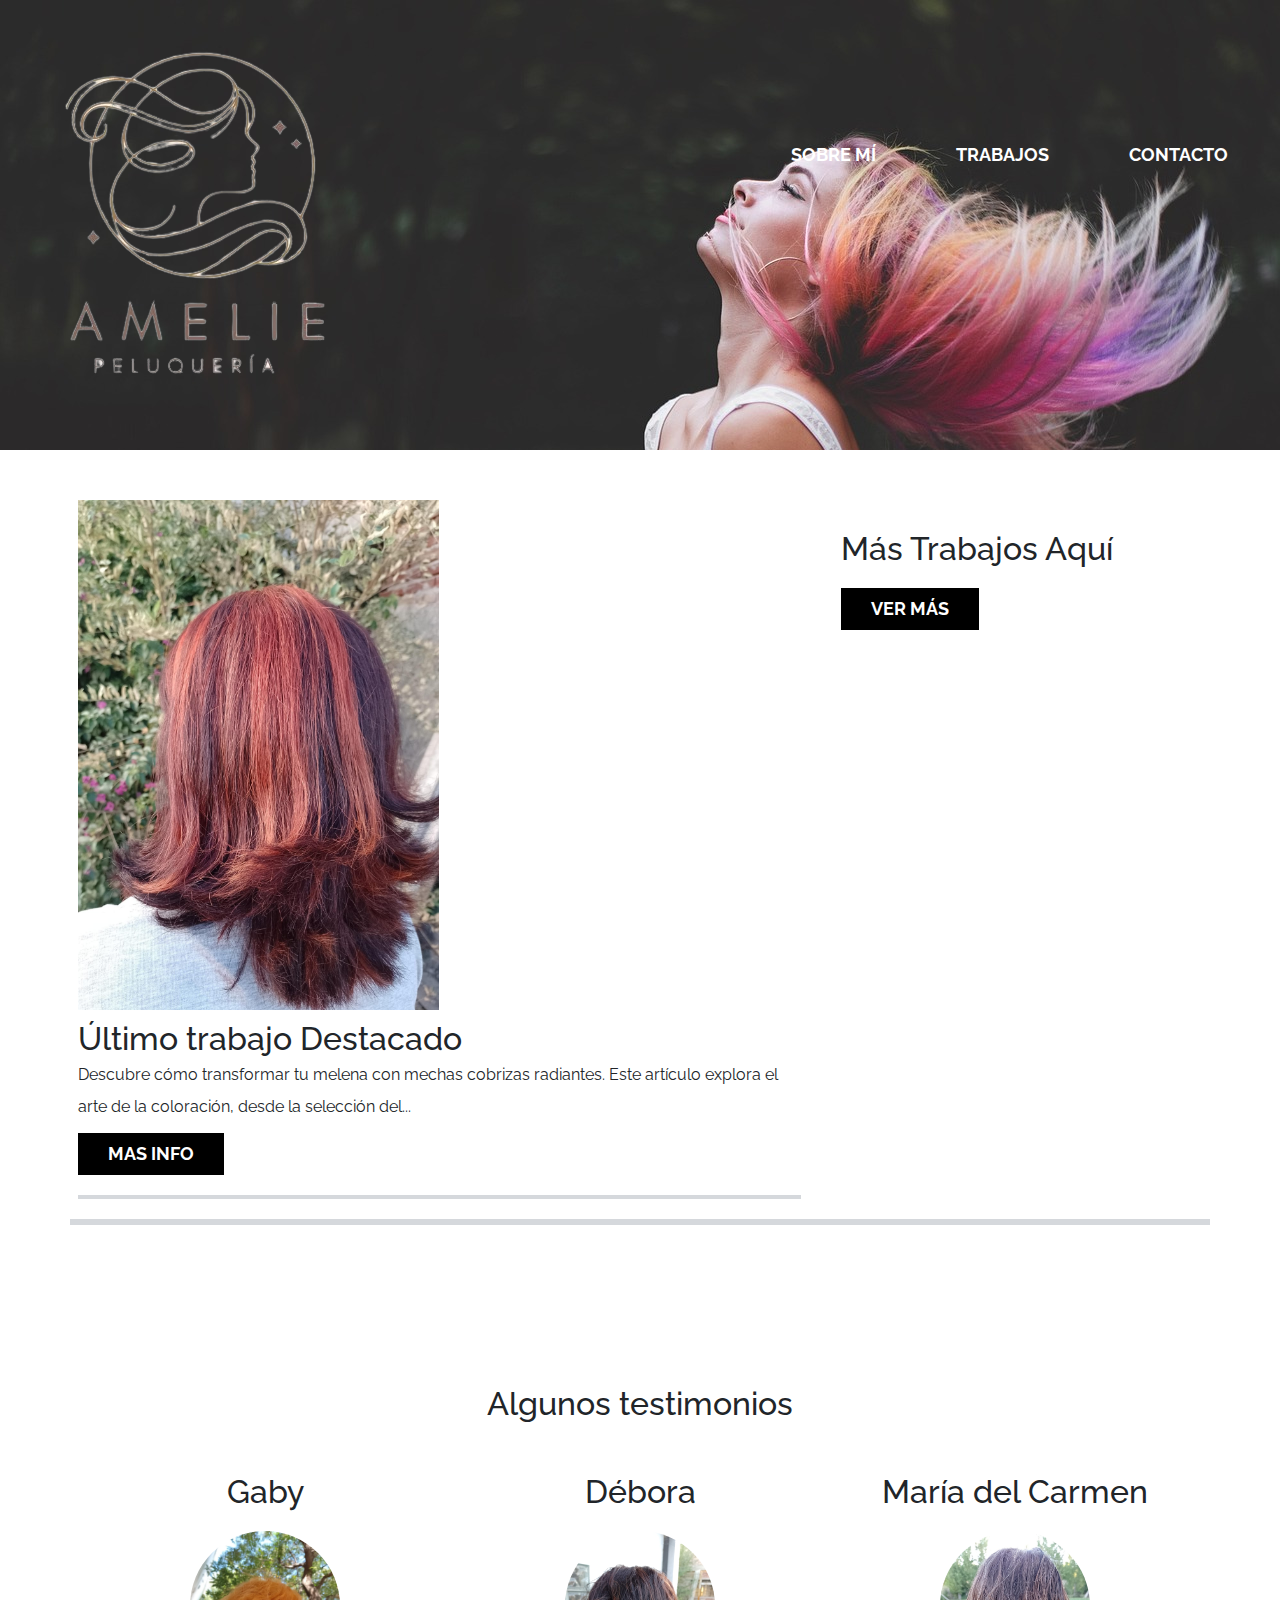
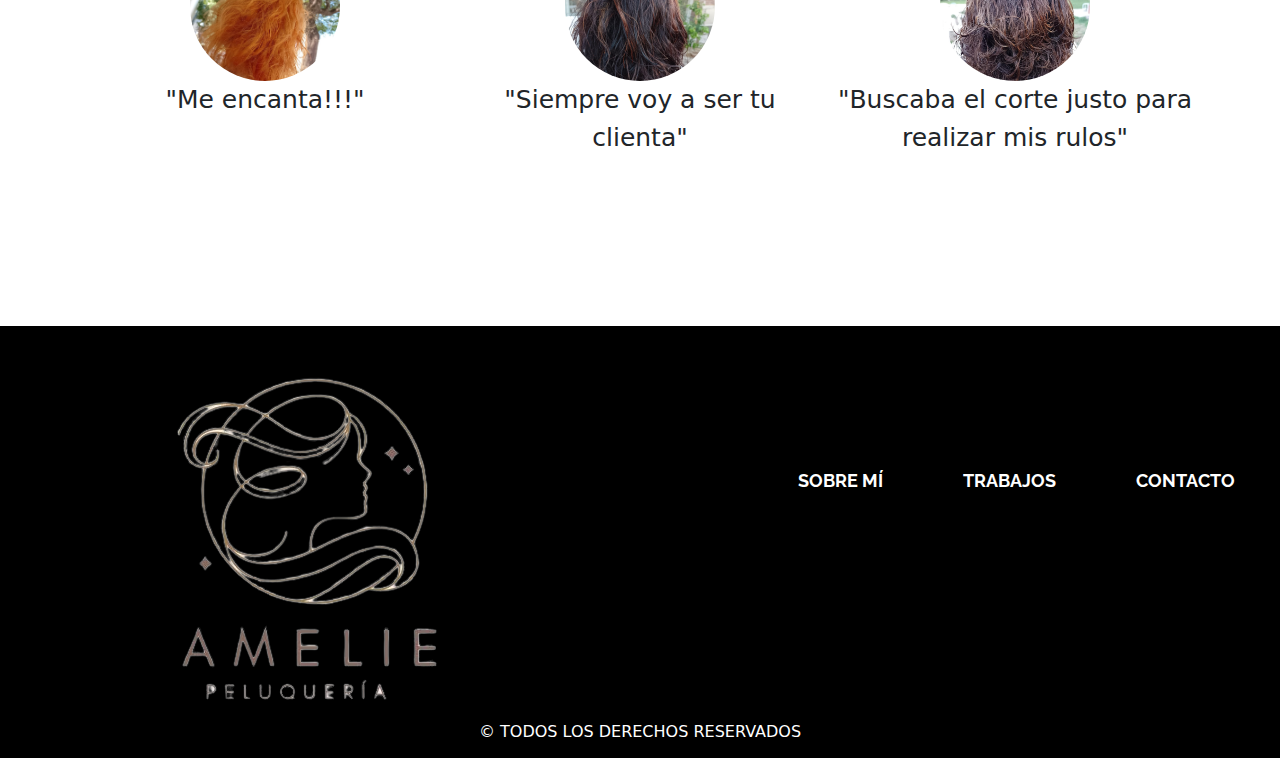
==== commit 05fc80b4: "V0.6 Añadiendo contenido" ====
--- a/index.html
+++ b/index.html
@@ -39,15 +39,12 @@
                 <article class="articulo">
                     <div>
                         <picture>
-                            <img class="articulo__imagen" src="./IMG/corte2.jpg" alt="corte">
+                            <img class="articulo__imagen" src="./IMG/trabajoDestacado.jpg" alt="corte">
                         </picture>
                     </div>
                     <div class="articulo__texto">
                         <h3>Último trabajo Destacado</h3>
-                        <p>Una combinación perfecta: Mechas cobrizas en cabello despechado.
-
-                        Existen gran cantidad de tendencias en tintura y colores de cabello que cambian con cada temporada y desde Amelie las compartimos a y das con vos. En nuestra peluquería expertos coloristas...
-                        </p>
+                        <p> Descubre cómo transformar tu melena con mechas cobrizas radiantes. Este artículo explora el arte de la coloración, desde la selección del... </p>
                         <a class="boton boton__principal" href="./Page/TrabajoDestacado.html">mas info</a>
                     </div>
                 </article>
@@ -64,39 +61,27 @@
             <h3>Algunos testimonios</h3>
 
             <section class="testi col-md">
-                <H3>Nombre 1</H3>
-                <div class="iconos-testi">
-                    <svg xmlns="http://www.w3.org/2000/svg" class="icon icon-tabler icon-tabler-user" width="65" height="65" viewBox="0 0 24 24" stroke-width="1.5" stroke="#ffffff" fill="none" stroke-linecap="round" stroke-linejoin="round">
-                        <path stroke="none" d="M0 0h24v24H0z" fill="none"/>
-                        <path d="M8 7a4 4 0 1 0 8 0a4 4 0 0 0 -8 0" />
-                        <path d="M6 21v-2a4 4 0 0 1 4 -4h4a4 4 0 0 1 4 4v2" />
-                    </svg>
+                <H3>Gaby</H3>
+                <div class="icono-testi1">
+                    
                 </div>
-                <p>Lorem ipsum dolor sit amet consectetur adipisicing elit. Fuga aspernatur doloremque suscipit id pariatur incidunt a impedit est laudantium obcaecati.</p>
+                <p>"Me encanta!!!"</p>
             </section>
 
             <section class="testi col-md">
-                <h3>Nombre 2</h3>
-                <div class="iconos-testi">
-                    <svg xmlns="http://www.w3.org/2000/svg" class="icon icon-tabler icon-tabler-user" width="65" height="65" viewBox="0 0 24 24" stroke-width="1.5" stroke="#ffffff" fill="none" stroke-linecap="round" stroke-linejoin="round">
-                        <path stroke="none" d="M0 0h24v24H0z" fill="none"/>
-                        <path d="M8 7a4 4 0 1 0 8 0a4 4 0 0 0 -8 0" />
-                        <path d="M6 21v-2a4 4 0 0 1 4 -4h4a4 4 0 0 1 4 4v2" />
-                    </svg>
+                <h3>Débora</h3>
+                <div class="icono-testi2">
+                    
                 </div>
-                <p>Lorem ipsum dolor sit amet consectetur adipisicing elit. Fuga aspernatur doloremque suscipit id pariatur incidunt a impedit est laudantium obcaecati.</p>
+                <p>"Siempre voy a ser tu clienta"</p>
             </section>
 
             <section class="testi col-md">
-                <h3>Nombre 3</h3>
-                <div class="iconos-testi">
-                    <svg xmlns="http://www.w3.org/2000/svg" class="icon icon-tabler icon-tabler-user" width="65" height="65" viewBox="0 0 24 24" stroke-width="1.5" stroke="#ffffff" fill="none" stroke-linecap="round" stroke-linejoin="round">
-                        <path stroke="none" d="M0 0h24v24H0z" fill="none"/>
-                        <path d="M8 7a4 4 0 1 0 8 0a4 4 0 0 0 -8 0" />
-                        <path d="M6 21v-2a4 4 0 0 1 4 -4h4a4 4 0 0 1 4 4v2" />
-                    </svg>
+                <h3>María del Carmen</h3>
+                <div class="icono-testi3">
+                    
                 </div>
-                <p>Lorem ipsum dolor sit amet consectetur adipisicing elit. Fuga aspernatur doloremque suscipit id pariatur incidunt a impedit est laudantium obcaecati.</p>
+                <p>"Buscaba el corte justo para realizar mis rulos"</p>
             </section>
         </div>
     </main>
--- a/CSS/styles.css
+++ b/CSS/styles.css
@@ -169,7 +169,7 @@
   margin-bottom: 2rem;
 }
 .articulo .articulo__imagen {
-  width: 70%;
+  width: 50%;
 }
 .articulo .articulo__texto h3 {
   margin-top: 1rem;
@@ -180,7 +180,7 @@
 }
 
 .testis {
-  margin: 8rem auto;
+  margin: 16rem auto;
 }
 .testis h3 {
   text-align: center;
@@ -192,16 +192,29 @@
 }
 .testis .testi p {
   text-align: center;
-  line-height: 2;
-}
-.testis .testi .iconos-testi {
+  line-height: 1.5;
+  font-size: 2.5rem;
+}
+.testis .testi .icono-testi1, .testis .testi .icono-testi2, .testis .testi .icono-testi3 {
   height: 15rem;
   width: 15rem;
-  background-color: var(--negro);
+  background-size: cover;
+  background-repeat: no-repeat;
+  background-position: auto 20rem;
+  position: relative;
   border-radius: 50%;
   display: flex;
   justify-content: center;
   align-items: center;
+}
+.testis .testi .icono-testi1 {
+  background-image: url(../IMG/testi1.jpg);
+}
+.testis .testi .icono-testi2 {
+  background-image: url(../IMG/testi2.jpg);
+}
+.testis .testi .icono-testi3 {
+  background-image: url(../IMG/testi3.jpg);
 }
 
 .footer {
@@ -227,7 +240,7 @@
 }
 
 .sobreMi {
-  display: flex;
+  display: block;
   gap: 2rem;
   margin: 10rem auto;
 }
@@ -237,11 +250,21 @@
   }
 }
 .sobreMi .sobreMi__foto {
-  size: 30%;
-  margin: 8rem 1rem 8rem 8rem;
+  background-image: url(../IMG/sobremi.jpg);
+  height: 40rem;
+  background-size: cover;
+  background-repeat: no-repeat;
+  background-position: auto 20rem;
+  position: relative;
 }
 .sobreMi .sobreMi__texto {
-  margin: 0.5rem;
+  margin: 2rem;
+  font-size: 2.5rem;
+}
+@media only screen and (max-width: 768px) {
+  .sobreMi .sobreMi__texto {
+    font-size: 1.6rem;
+  }
 }
 
 .trabajos-contenedor {
@@ -302,6 +325,10 @@
 }
 .trabajos-contenedor h2 {
   margin: 0.5rem;
+  font-size: 3rem;
+}
+.trabajos-contenedor p {
+  font-size: 2rem;
 }
 .trabajos-contenedor .trabajos__texto {
   margin: 0.5rem;
--- a/CSS/styles.css
+++ b/CSS/styles.css
@@ -169,7 +169,7 @@
   margin-bottom: 2rem;
 }
 .articulo .articulo__imagen {
-  width: 70%;
+  width: 50%;
 }
 .articulo .articulo__texto h3 {
   margin-top: 1rem;
@@ -180,7 +180,7 @@
 }
 
 .testis {
-  margin: 8rem auto;
+  margin: 16rem auto;
 }
 .testis h3 {
   text-align: center;
@@ -192,16 +192,29 @@
 }
 .testis .testi p {
   text-align: center;
-  line-height: 2;
-}
-.testis .testi .iconos-testi {
+  line-height: 1.5;
+  font-size: 2.5rem;
+}
+.testis .testi .icono-testi1, .testis .testi .icono-testi2, .testis .testi .icono-testi3 {
   height: 15rem;
   width: 15rem;
-  background-color: var(--negro);
+  background-size: cover;
+  background-repeat: no-repeat;
+  background-position: auto 20rem;
+  position: relative;
   border-radius: 50%;
   display: flex;
   justify-content: center;
   align-items: center;
+}
+.testis .testi .icono-testi1 {
+  background-image: url(../IMG/testi1.jpg);
+}
+.testis .testi .icono-testi2 {
+  background-image: url(../IMG/testi2.jpg);
+}
+.testis .testi .icono-testi3 {
+  background-image: url(../IMG/testi3.jpg);
 }
 
 .footer {
@@ -227,7 +240,7 @@
 }
 
 .sobreMi {
-  display: flex;
+  display: block;
   gap: 2rem;
   margin: 10rem auto;
 }
@@ -237,11 +250,21 @@
   }
 }
 .sobreMi .sobreMi__foto {
-  size: 30%;
-  margin: 8rem 1rem 8rem 8rem;
+  background-image: url(../IMG/sobremi.jpg);
+  height: 40rem;
+  background-size: cover;
+  background-repeat: no-repeat;
+  background-position: auto 20rem;
+  position: relative;
 }
 .sobreMi .sobreMi__texto {
-  margin: 0.5rem;
+  margin: 2rem;
+  font-size: 2.5rem;
+}
+@media only screen and (max-width: 768px) {
+  .sobreMi .sobreMi__texto {
+    font-size: 1.6rem;
+  }
 }
 
 .trabajos-contenedor {
@@ -302,6 +325,10 @@
 }
 .trabajos-contenedor h2 {
   margin: 0.5rem;
+  font-size: 3rem;
+}
+.trabajos-contenedor p {
+  font-size: 2rem;
 }
 .trabajos-contenedor .trabajos__texto {
   margin: 0.5rem;
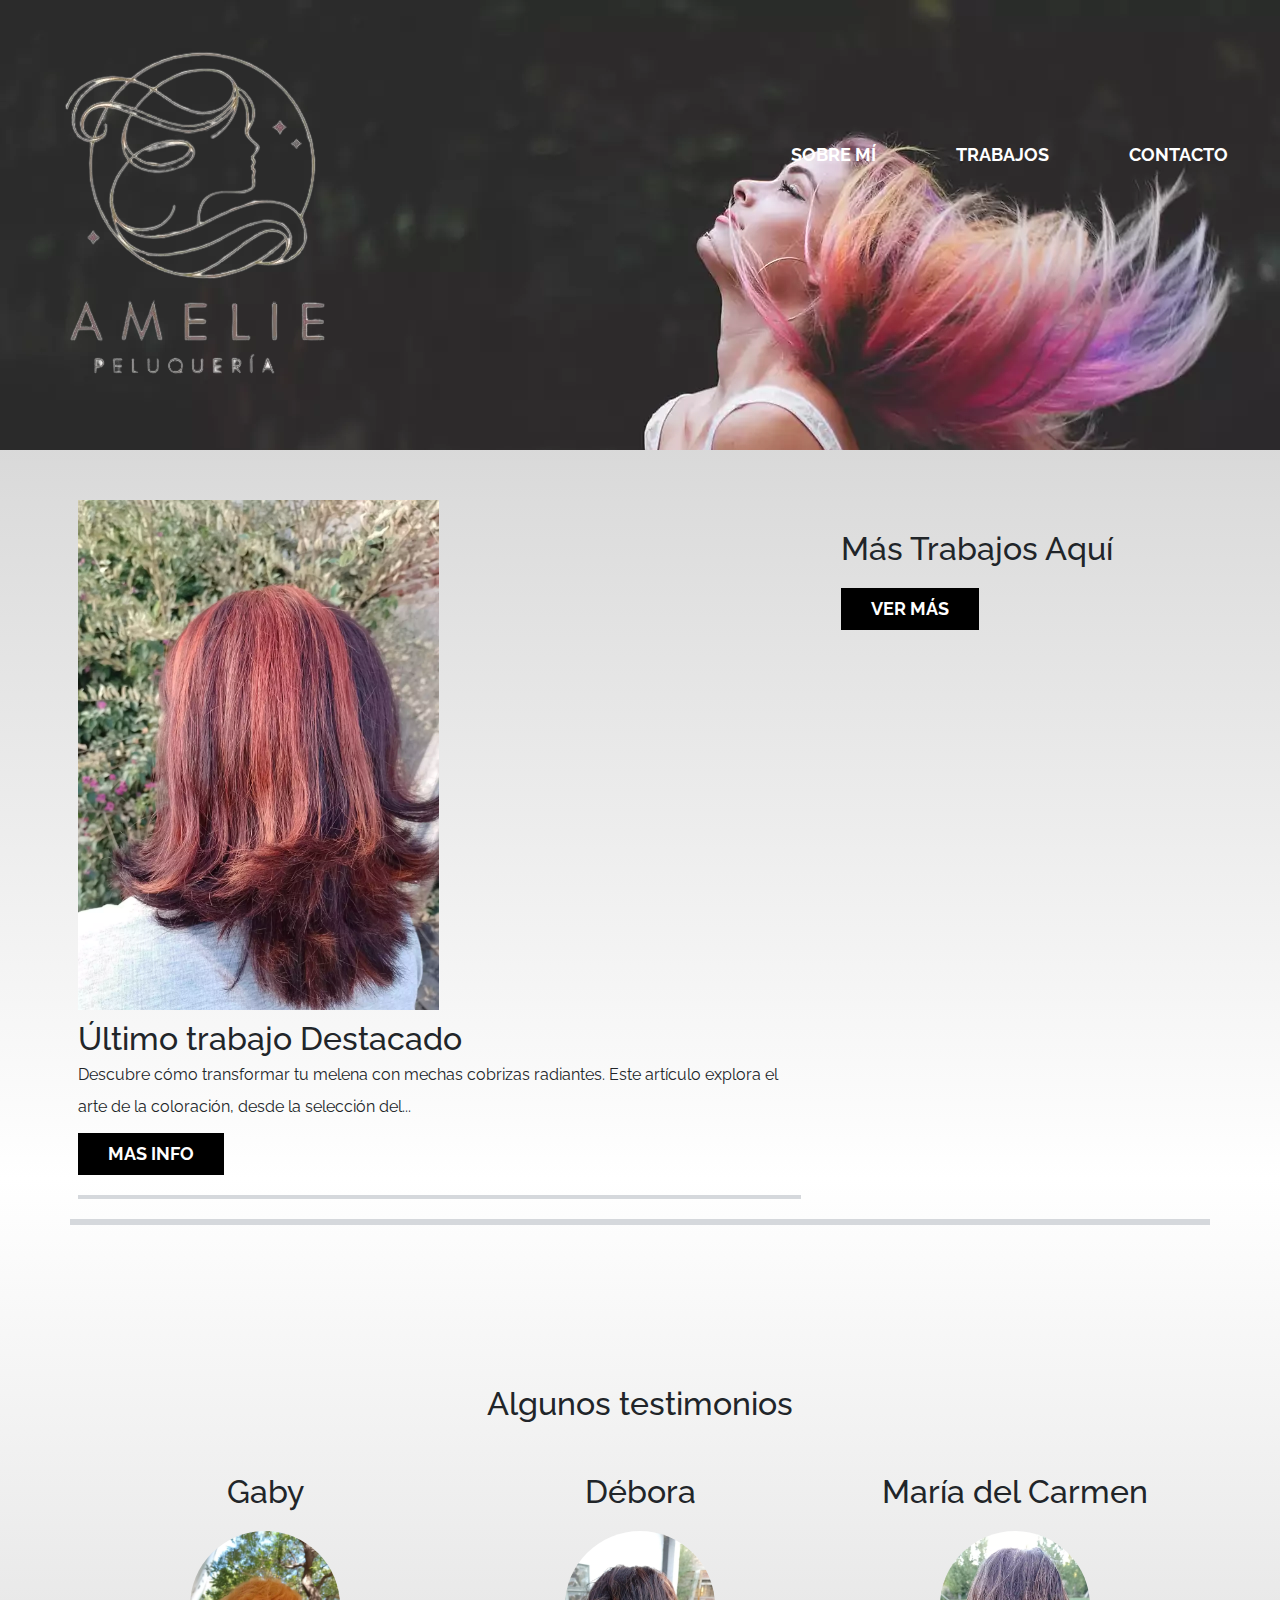
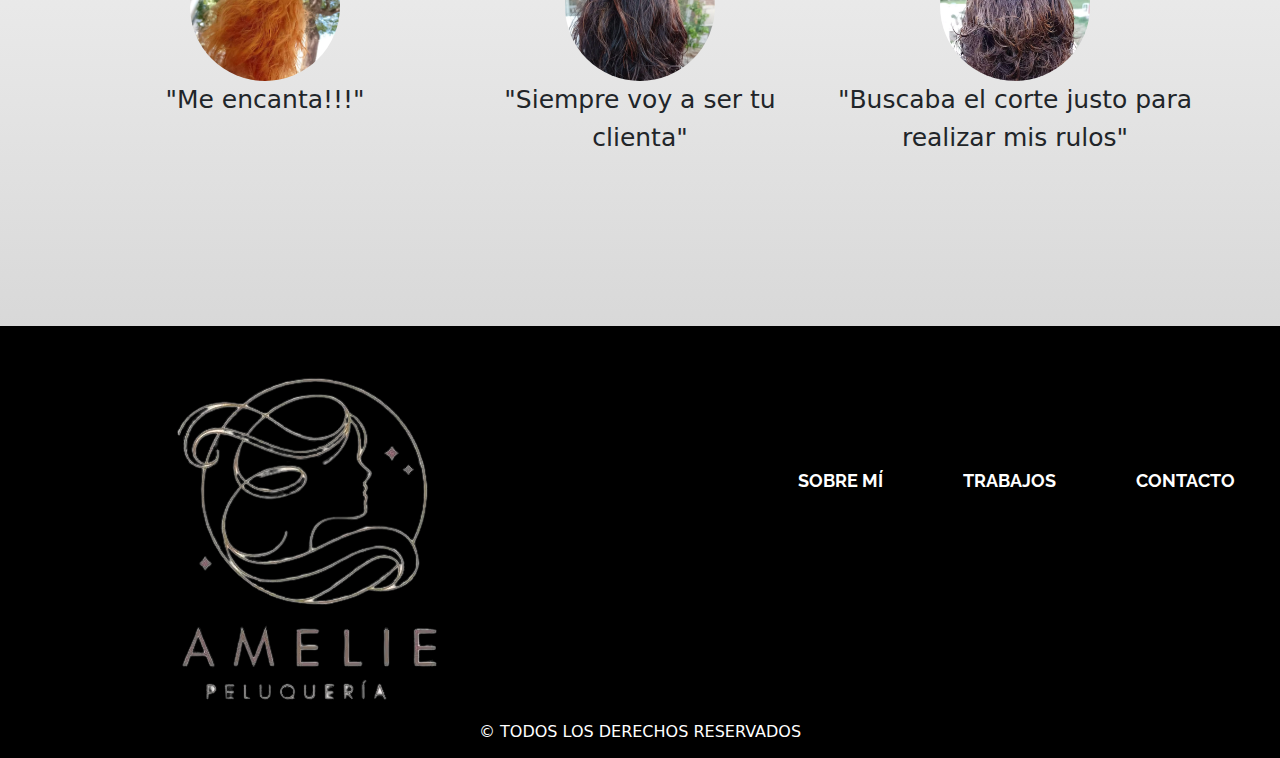
==== commit 8ec53e70: "Muevo a rama main" ====
--- a/index.html
+++ b/index.html
@@ -1,105 +1,115 @@
-<!DOCTYPE html>
-<html lang="en">
-<head>
-    <meta charset="UTF-8">
-    <meta name="viewport" content="width=device-width, initial-scale=1.0">
-    <title>Proyecto</title>
-    <link rel="preconnect" href="https://fonts.googleapis.com">
-    <link rel="preconnect" href="https://fonts.gstatic.com" crossorigin>
-    <link href="https://fonts.googleapis.com/css2?family=Raleway:ital,wght@0,100..900;1,100..900&display=swap" rel="stylesheet">
-    <!-- Inicia BS -->
-    <link href="https://cdn.jsdelivr.net/npm/bootstrap@5.3.3/dist/css/bootstrap.min.css" rel="stylesheet" integrity="sha384-QWTKZyjpPEjISv5WaRU9OFeRpok6YctnYmDr5pNlyT2bRjXh0JMhjY6hW+ALEwIH" crossorigin="anonymous">
-    <!--Finaliza BS-->
-    <link rel="preload" href="./CSS/normalize.css">
-    <link rel="stylesheet" href="./CSS/normalize.css">
-    <link rel="preload" href="./CSS/styles.css">
-    <link rel="stylesheet" href="./CSS/styles.css">
-</head>
-
-<body>
-    
-    <header class="header container-fluid">
-        <div class="container-fluid">
-            <div class="barra container-fluid">
-                <a href="./index.html">
-                    <img class="img-fluid" src="./IMG/Amelie logo.png" alt="Logo">
-                </a>
-                <nav class="navegacion centrar-texto">
-                    <a class="navegacion__link boton" href="./Page/sobreMi.html">SOBRE MÍ</a>
-                    <a class="navegacion__link boton" href="./Page/trabajos.html">TRABAJOS</a>
-                    <a class="navegacion__link boton" href="./Page/contacto.html">CONTACTO</a>
-                </nav>
-            </div>
-        </div>
-    </header>
-
-    <main>
-        <div class="container contenido-principal fuente">
-            <div>
-                <article class="articulo">
-                    <div>
-                        <picture>
-                            <img class="articulo__imagen" src="./IMG/trabajoDestacado.jpg" alt="corte">
-                        </picture>
-                    </div>
-                    <div class="articulo__texto">
-                        <h3>Último trabajo Destacado</h3>
-                        <p> Descubre cómo transformar tu melena con mechas cobrizas radiantes. Este artículo explora el arte de la coloración, desde la selección del... </p>
-                        <a class="boton boton__principal" href="./Page/TrabajoDestacado.html">mas info</a>
-                    </div>
-                </article>
-            </div>
-        
-            <aside class="aside">
-                <h3>Más Trabajos Aquí</h3>
-                <a class="boton boton__principal" href="./Page/trabajos.html">Ver Más</a>
-            </aside>
-        </div>
-
-        <div class="container mx-auto testis row">
-
-            <h3>Algunos testimonios</h3>
-
-            <section class="testi col-md">
-                <H3>Gaby</H3>
-                <div class="icono-testi1">
-                    
-                </div>
-                <p>"Me encanta!!!"</p>
-            </section>
-
-            <section class="testi col-md">
-                <h3>Débora</h3>
-                <div class="icono-testi2">
-                    
-                </div>
-                <p>"Siempre voy a ser tu clienta"</p>
-            </section>
-
-            <section class="testi col-md">
-                <h3>María del Carmen</h3>
-                <div class="icono-testi3">
-                    
-                </div>
-                <p>"Buscaba el corte justo para realizar mis rulos"</p>
-            </section>
-        </div>
-    </main>
-
-    <footer class="footer container-fluid">
-        <div class="container-fluid">
-            <div class="barra">
-                <a href="./index.html">
-                    <img class="img-fluid" src="./IMG/Amelie logo.png" alt="Logo">
-                </a>
-                <nav class="navegacion centrar-texto no-margin">
-                    <a class="navegacion__link boton" href="./Page/sobreMi.html">SOBRE MÍ</a>
-                    <a class="navegacion__link boton" href="./Page/trabajos.html">TRABAJOS</a>
-                    <a class="navegacion__link boton" href="./Page/contacto.html">CONTACTO</a>
-                </nav>
-            </div>
-            <p class="copy">© TODOS LOS DERECHOS RESERVADOS</p>
-        </div>
-    </footer>
-</body>
+<!DOCTYPE html>
+<html lang="en">
+<head>
+    <meta charset="UTF-8">
+    <meta name="viewport" content="width=device-width, initial-scale=1.0">
+    <meta name="description" content="Peluquería AMELIE">
+    <meta name="keywords" content="Pelo, Peluquería, Belleza, Estilista, Tratamiento capilar">
+    <title>Página Principal</title>
+    <link rel="icon" type="image/x-icon" href="./IMG/Amelie logo.png">
+    <link rel="preconnect" href="https://fonts.googleapis.com">
+    <link rel="preconnect" href="https://fonts.gstatic.com" crossorigin>
+    <link href="https://fonts.googleapis.com/css2?family=Raleway:ital,wght@0,100..900;1,100..900&display=swap" rel="stylesheet">
+    <!-- Inicia BS -->
+    <link href="https://cdn.jsdelivr.net/npm/bootstrap@5.3.3/dist/css/bootstrap.min.css" rel="stylesheet" integrity="sha384-QWTKZyjpPEjISv5WaRU9OFeRpok6YctnYmDr5pNlyT2bRjXh0JMhjY6hW+ALEwIH" crossorigin="anonymous">
+    <!--Finaliza BS-->
+    <!-- Inicia ANIMAT -->
+    <link rel="stylesheet" href="https://cdnjs.cloudflare.com/ajax/libs/animate.css/4.1.1/animate.min.css"/>
+    <link rel="stylesheet" href="css/animate.css">
+    <!-- Finaliza ANIMATE -->
+    <link rel="stylesheet" href="./CSS/normalize.css">
+    <link rel="stylesheet" href="./CSS/styles.css">
+</head>
+
+<body>
+    
+    <header class="header container-fluid">
+        <div class="container-fluid">
+            <div class="barra container-fluid ">
+                <a href="./index.html" class="animate__animated animate__bounceInLeft">
+                    <img class="img-fluid" src="./IMG/Amelie logo.webp" alt="Logo">
+                </a>
+                <nav class="navegacion centrar-texto animate__animated animate__bounceInRight">
+                    <a class="navegacion__link boton" href="./Page/sobreMi.html">SOBRE MÍ</a>
+                    <a class="navegacion__link boton" href="./Page/trabajos.html">TRABAJOS</a>
+                    <a class="navegacion__link boton" href="./Page/contacto.html">CONTACTO</a>
+                </nav>
+            </div>
+        </div>
+    </header>
+    <main>
+        <div class="container contenido-principal fuente animate__animated animate__bounceInUp">
+            <div>
+                <article class="articulo">
+                    <div>
+                        <picture>
+                            <img class="articulo__imagen" src="./IMG/trabajoDestacado.webp" alt="corte">
+                        </picture>
+                    </div>
+                    <div class="articulo__texto">
+                        <h3>Último trabajo Destacado</h3>
+                        <p> Descubre cómo transformar tu melena con mechas cobrizas radiantes. Este artículo explora el arte de la coloración, desde la selección del... </p>
+                        <a class="boton boton__principal" href="./Page/TrabajoDestacado.html">mas info</a>
+                    </div>
+                </article>
+            </div>
+        
+            <aside class="aside">
+                <h3>Más Trabajos Aquí</h3>
+                <a class="boton boton__principal" href="./Page/trabajos.html">Ver Más</a>
+            </aside>
+        </div>
+
+        <div class="container mx-auto testis row">
+
+            <h3>Algunos testimonios</h3>
+
+            <section class="testi col-md">
+                <H3>Gaby</H3>
+                <div class="icono-testi1">
+                    
+                </div>
+                <p>"Me encanta!!!"</p>
+            </section>
+
+            <section class="testi col-md">
+                <h3>Débora</h3>
+                <div class="icono-testi2">
+                    
+                </div>
+                <p>"Siempre voy a ser tu clienta"</p>
+            </section>
+
+            <section class="testi col-md">
+                <h3>María del Carmen</h3>
+                <div class="icono-testi3">
+                    
+                </div>
+                <p>"Buscaba el corte justo para realizar mis rulos"</p>
+            </section>
+        </div>
+    </main>
+
+    <footer class="footer container-fluid">
+        <div class="container-fluid">
+            <div class="barra">
+                <a href="./index.html">
+                    <img class="img-fluid" src="./IMG/Amelie logo.webp" alt="Logo">
+                </a>
+                <nav class="navegacion centrar-texto no-margin">
+                    <a class="navegacion__link boton" href="./Page/sobreMi.html">SOBRE MÍ</a>
+                    <a class="navegacion__link boton" href="./Page/trabajos.html">TRABAJOS</a>
+                    <a class="navegacion__link boton" href="./Page/contacto.html">CONTACTO</a>
+                </nav>
+            </div>
+            <p class="copy">© TODOS LOS DERECHOS RESERVADOS</p>
+        </div>
+    </footer>
+
+    <script src="js/wow.min.js"></script>
+    <script>
+    new WOW().init();
+    </script>
+
+</body>
 </html>--- a/CSS/styles.css
+++ b/CSS/styles.css
@@ -1,373 +1,411 @@
-@charset "UTF-8";
-:root {
-  --blanco: #fff;
-  --negro: #000;
-  --gris: #D5D8DC;
-}
-
-.fuente {
-  font-family: "Raleway", sans-serif;
-  font-weight: 400;
-  font-style: normal;
-}
-
-.fuentePequeña {
-  font-family: "Raleway", sans-serif;
-  font-weight: 200;
-  font-style: normal;
-  font-size: 2rem;
-}
-
-html {
-  box-sizing: border-box;
-  font-size: 62.5%;
-}
-
-*, *:before, *:after {
-  box-sizing: inherit;
-}
-
-body {
-  font-size: 1.6rem;
-  line-height: 2;
-}
-
-img {
-  max-width: 100%;
-}
-
-/** GLOBALES **/
-.contenedor {
-  max-width: 120rem;
-  width: 90%;
-  margin: 0 auto;
-}
-
-.trabajos__contenedor {
-  max-width: 40%;
-  height: 90%;
-  margin: 5rem auto;
-  border: 0.6rem solid;
-  align-content: center;
-}
-
-a {
-  text-decoration: none;
-}
-
-h3 {
-  font-size: 3.2rem;
-  font-family: "Raleway", sans-serif;
-  margin-top: 3rem;
-  margin-bottom: 2rem;
-}
-
-/** Utilidades **/
-.no-margin {
-  margin: 0;
-}
-
-.no-padding {
-  padding: 0;
-}
-
-.centrar-texto {
-  text-align: center;
-}
-
-/** HEADER **/
-.header {
-  background-image: url(../IMG/woman-1869208_1280.jpg);
-  height: 45rem;
-  background-size: cover;
-  background-repeat: no-repeat;
-  background-position: auto 20rem;
-  position: relative;
-}
-
-@media (max-width: 768px) {
-  .header {
-    background-position: right;
-  }
-}
-.barra {
-  padding-top: 4rem;
-}
-
-@media only screen and (min-width: 768px) {
-  .barra {
-    display: flex;
-    justify-content: space-between;
-    align-items: center;
-    gap: 0.1rem;
-  }
-}
-@media (min-width: 768px) {
-  .logo {
-    width: 20%;
-  }
-}
-.logo {
-  width: 100%;
-}
-
-.navegacion {
-  flex-direction: column;
-  flex-direction: row;
-  margin-bottom: 12rem;
-}
-.navegacion .navegacion__link {
-  color: var(--blanco);
-  text-align: center;
-  font-size: 1.8rem;
-}
-
-@media (min-width: 768px) {
-  .navegacion {
-    display: flex;
-    gap: 2rem;
-  }
-}
-.boton {
-  display: flex;
-  font-family: "Raleway", sans-serif;
-  color: var(--blanco);
-  text-align: center;
-  padding: 0.3rem 3rem;
-  font-size: 1.8rem;
-  text-transform: uppercase;
-  font-weight: 700;
-  border: none;
-  display: inline-block;
-}
-
-.boton:hover {
-  cursor: pointer;
-}
-
-.boton__principal {
-  background-color: var(--negro);
-  margin-bottom: 2rem;
-}
-
-.contenido-principal {
-  margin-top: 5rem;
-  display: grid;
-  grid-template-columns: 2fr 1fr;
-  -moz-column-gap: 4rem;
-       column-gap: 4rem;
-  border-bottom: 6px solid var(--gris);
-}
-
-@media only screen and (max-width: 768px) {
-  .contenido-principal {
-    display: block;
-  }
-}
-.articulo {
-  border-bottom: 0.4rem solid var(--gris);
-  margin-bottom: 2rem;
-}
-.articulo .articulo__imagen {
-  width: 50%;
-}
-.articulo .articulo__texto h3 {
-  margin-top: 1rem;
-  margin-bottom: 0;
-}
-.articulo .articulo:last-of-type {
-  border-bottom: 0;
-}
-
-.testis {
-  margin: 16rem auto;
-}
-.testis h3 {
-  text-align: center;
-}
-.testis .testi {
-  display: flex;
-  flex-direction: column;
-  align-items: center;
-}
-.testis .testi p {
-  text-align: center;
-  line-height: 1.5;
-  font-size: 2.5rem;
-}
-.testis .testi .icono-testi1, .testis .testi .icono-testi2, .testis .testi .icono-testi3 {
-  height: 15rem;
-  width: 15rem;
-  background-size: cover;
-  background-repeat: no-repeat;
-  background-position: auto 20rem;
-  position: relative;
-  border-radius: 50%;
-  display: flex;
-  justify-content: center;
-  align-items: center;
-}
-.testis .testi .icono-testi1 {
-  background-image: url(../IMG/testi1.jpg);
-}
-.testis .testi .icono-testi2 {
-  background-image: url(../IMG/testi2.jpg);
-}
-.testis .testi .icono-testi3 {
-  background-image: url(../IMG/testi3.jpg);
-}
-
-.footer {
-  background-color: var(--negro);
-}
-.footer img {
-  margin-left: 12rem;
-}
-@media only screen and (max-width: 768px) {
-  .footer img {
-    display: block;
-    margin-left: auto;
-    margin-right: auto;
-    width: 80%;
-  }
-}
-
-.copy {
-  text-align: center;
-  color: var(--blanco);
-  margin: 0;
-  padding-bottom: 1rem;
-}
-
-.sobreMi {
-  display: block;
-  gap: 2rem;
-  margin: 10rem auto;
-}
-@media only screen and (max-width: 768px) {
-  .sobreMi {
-    display: block;
-  }
-}
-.sobreMi .sobreMi__foto {
-  background-image: url(../IMG/sobremi.jpg);
-  height: 40rem;
-  background-size: cover;
-  background-repeat: no-repeat;
-  background-position: auto 20rem;
-  position: relative;
-}
-.sobreMi .sobreMi__texto {
-  margin: 2rem;
-  font-size: 2.5rem;
-}
-@media only screen and (max-width: 768px) {
-  .sobreMi .sobreMi__texto {
-    font-size: 1.6rem;
-  }
-}
-
-.trabajos-contenedor {
-  display: grid;
-  grid-template-columns: repeat(2, 1fr);
-  margin: 8rem 5%;
-  gap: 4rem;
-}
-.trabajos-contenedor .item1 {
-  grid-column: 1/3;
-  grid-row: 1/2;
-}
-.trabajos-contenedor .item2 {
-  grid-column: 1/2;
-  grid-row: 2/3;
-}
-.trabajos-contenedor .item3 {
-  grid-column: 2/3;
-  grid-row: 2/3;
-}
-.trabajos-contenedor .item4 {
-  grid-column: 1/3;
-  grid-row: 3/4;
-}
-.trabajos-contenedor .item2 .trabajos__foto, .trabajos-contenedor .item3 .trabajos__foto {
-  display: block;
-  width: 60%;
-  min-width: 20%;
-  margin: 1rem auto;
-}
-.trabajos-contenedor .contenedor1, .trabajos-contenedor .contenedor2 {
-  display: flex;
-  margin: 1rem;
-}
-@media only screen and (max-width: 768px) {
-  .trabajos-contenedor .contenedor1, .trabajos-contenedor .contenedor2 {
-    display: block;
-  }
-}
-@media only screen and (max-width: 768px) {
-  .trabajos-contenedor .item1 .trabajos__foto, .trabajos-contenedor .item4 .trabajos__foto, .trabajos-contenedor .item3 .trabajos__foto, .trabajos-contenedor .item4 .trabajos__foto {
-    display: block;
-    width: 60%;
-    min-width: 20%;
-    margin: 1rem auto;
-  }
-}
-.trabajos-contenedor .borde {
-  border: 0.1rem solid gray;
-}
-@media only screen and (max-width: 768px) {
-  .trabajos-contenedor .borde {
-    margin: 2rem auto;
-  }
-}
-.trabajos-contenedor .sombra {
-  box-shadow: 5px 5px 15px gray;
-}
-.trabajos-contenedor h2 {
-  margin: 0.5rem;
-  font-size: 3rem;
-}
-.trabajos-contenedor p {
-  font-size: 2rem;
-}
-.trabajos-contenedor .trabajos__texto {
-  margin: 0.5rem;
-}
-
-@media only screen and (max-width: 768px) {
-  .trabajos-contenedor {
-    margin: 1rem;
-    display: block;
-    padding-top: 2rem;
-    padding-bottom: 2rem;
-  }
-}
-.contactoBG {
-  background-image: url(../IMG/girl-2120196_1920.jpg);
-  height: 40rem;
-  background-size: cover;
-  background-repeat: no-repeat;
-}
-
-.formulario {
-  background-color: var(--blanco);
-  margin: -5rem auto 0 auto;
-  width: 95%;
-  padding: 5rem;
-}
-.formulario .campo {
-  display: flex;
-  margin-bottom: 2rem;
-  gap: 2rem;
-}
-.formulario .campo .campo__label {
-  flex: 0 0 9rem;
-  text-align: right;
-}
-.formulario .campo .campo__field {
-  flex: 1;
-  border: 1px solid gray;
-}
-.formulario .campo .campo__field--textarea {
-  height: 20rem;
+@charset "UTF-8";
+:root {
+  --blanco: #fff;
+  --negro: #000;
+  --gris: #D5D8DC;
+}
+
+.fuente {
+  font-family: "Raleway", sans-serif;
+  font-weight: 400;
+  font-style: normal;
+}
+
+.fuentePequeña {
+  font-family: "Raleway", sans-serif;
+  font-weight: 200;
+  font-style: normal;
+  font-size: 2rem;
+}
+
+html {
+  box-sizing: border-box;
+  font-size: 62.5%;
+}
+
+*, *:before, *:after {
+  box-sizing: inherit;
+}
+
+body {
+  font-size: 1.6rem;
+  line-height: 2;
+  background: rgb(194, 194, 194);
+  background: linear-gradient(0deg, rgb(194, 194, 194) 0%, rgb(255, 255, 255) 50%, rgb(194, 194, 194) 100%);
+}
+
+img {
+  max-width: 100%;
+}
+
+/** GLOBALES **/
+.contenedor {
+  max-width: 120rem;
+  width: 90%;
+  margin: 0 auto;
+}
+
+.trabajos__contenedor {
+  max-width: 40%;
+  height: 90%;
+  margin: 5rem auto;
+  border: 0.6rem solid;
+  align-content: center;
+}
+
+a {
+  text-decoration: none;
+}
+
+h3 {
+  font-size: 3.2rem;
+  font-family: "Raleway", sans-serif;
+  margin-top: 3rem;
+  margin-bottom: 2rem;
+}
+
+/** Utilidades **/
+.no-margin {
+  margin: 0;
+}
+
+.no-padding {
+  padding: 0;
+}
+
+.centrar-texto {
+  text-align: center;
+}
+
+/** HEADER **/
+.header {
+  background-image: url(../IMG/woman-1869208-1280.webp);
+  height: 45rem;
+  background-size: cover;
+  background-repeat: no-repeat;
+  background-position: auto 20rem;
+  position: relative;
+}
+
+@media (max-width: 768px) {
+  .header {
+    background-position: right;
+  }
+}
+.barra {
+  padding-top: 4rem;
+}
+
+@media only screen and (min-width: 768px) {
+  .barra {
+    display: flex;
+    justify-content: space-between;
+    align-items: center;
+    gap: 0.1rem;
+  }
+}
+@media (min-width: 768px) {
+  .logo {
+    width: 20%;
+  }
+}
+.logo {
+  width: 100%;
+}
+
+.navegacion {
+  flex-direction: column;
+  flex-direction: row;
+  margin-bottom: 12rem;
+}
+.navegacion .navegacion__link {
+  color: var(--blanco);
+  text-align: center;
+  font-size: 1.8rem;
+}
+
+@media (min-width: 768px) {
+  .navegacion {
+    display: flex;
+    gap: 2rem;
+  }
+}
+.boton {
+  display: flex;
+  font-family: "Raleway", sans-serif;
+  color: var(--blanco);
+  text-align: center;
+  padding: 0.3rem 3rem;
+  font-size: 1.8rem;
+  text-transform: uppercase;
+  font-weight: 700;
+  border: none;
+  display: inline-block;
+  transition: 0.3s;
+}
+
+.boton:hover {
+  cursor: pointer;
+  font-size: 2.2rem;
+  color: var(--blanco);
+  background-color: gray;
+}
+
+.boton__principal {
+  background-color: var(--negro);
+  margin-bottom: 2rem;
+}
+
+.contenido-principal {
+  margin-top: 5rem;
+  display: grid;
+  grid-template-columns: 2fr 1fr;
+  -moz-column-gap: 4rem;
+       column-gap: 4rem;
+  border-bottom: 6px solid var(--gris);
+}
+
+@media only screen and (max-width: 768px) {
+  .contenido-principal {
+    display: block;
+  }
+}
+.articulo {
+  border-bottom: 0.4rem solid var(--gris);
+  margin-bottom: 2rem;
+}
+.articulo .articulo__imagen {
+  width: 50%;
+}
+.articulo .articulo__texto h3 {
+  margin-top: 1rem;
+  margin-bottom: 0;
+}
+.articulo .articulo:last-of-type {
+  border-bottom: none;
+}
+
+.testis {
+  margin: 16rem auto;
+}
+.testis h3 {
+  text-align: center;
+}
+.testis .testi {
+  display: flex;
+  flex-direction: column;
+  align-items: center;
+}
+.testis .testi p {
+  text-align: center;
+  line-height: 1.5;
+  font-size: 2.5rem;
+}
+.testis .testi .icono-testi1, .testis .testi .icono-testi2, .testis .testi .icono-testi3 {
+  height: 15rem;
+  width: 15rem;
+  background-size: cover;
+  background-repeat: no-repeat;
+  background-position: auto 20rem;
+  position: relative;
+  border-radius: 50%;
+  display: flex;
+  justify-content: center;
+  align-items: center;
+}
+.testis .testi .icono-testi1 {
+  background-image: url(../IMG/testi1.webp);
+}
+.testis .testi .icono-testi2 {
+  background-image: url(../IMG/testi2.webp);
+}
+.testis .testi .icono-testi3 {
+  background-image: url(../IMG/testi3.webp);
+}
+
+@media only screen and (max-width: 768px) {
+  .testis {
+    margin: 4rem auto;
+  }
+}
+.footer {
+  background-color: var(--negro);
+}
+.footer img {
+  margin-left: 12rem;
+}
+@media only screen and (max-width: 768px) {
+  .footer img {
+    display: block;
+    margin-left: auto;
+    margin-right: auto;
+    width: 80%;
+  }
+}
+
+.copy {
+  text-align: center;
+  color: var(--blanco);
+  margin: 0;
+  padding-bottom: 1rem;
+}
+
+.sobreMi {
+  display: block;
+  gap: 2rem;
+  margin: 10rem auto;
+}
+@media only screen and (max-width: 768px) {
+  .sobreMi {
+    display: block;
+  }
+}
+.sobreMi .sobreMi__foto {
+  background-image: url(../IMG/sobremi.webp);
+  height: 40rem;
+  background-size: cover;
+  background-repeat: no-repeat;
+  background-position: auto 20rem;
+  position: relative;
+}
+.sobreMi .sobreMi__texto {
+  margin: 2rem;
+  font-size: 2.5rem;
+}
+@media only screen and (max-width: 768px) {
+  .sobreMi .sobreMi__texto {
+    font-size: 1.6rem;
+  }
+}
+
+.trabajoDestacado {
+  display: flex;
+  margin: 8rem auto;
+  gap: 0;
+}
+.trabajoDestacado .trabajoDestacadoFoto {
+  max-width: 80%;
+}
+.trabajoDestacado .trabajoDestacadoTexto {
+  font-size: 2.6rem;
+  margin: 3rem auto;
+}
+
+@media only screen and (max-width: 768px) {
+  .trabajoDestacado {
+    display: block;
+  }
+  .trabajoDestacado .trabajoDestacadoTexto {
+    font-size: 1.6rem;
+  }
+}
+.trabajos-contenedor {
+  display: grid;
+  grid-template-columns: repeat(2, 1fr);
+  margin: 8rem 5%;
+  gap: 4rem;
+}
+.trabajos-contenedor .item1 {
+  grid-column: 1/3;
+  grid-row: 1/2;
+}
+.trabajos-contenedor .item2 {
+  grid-column: 1/2;
+  grid-row: 2/3;
+}
+.trabajos-contenedor .item3 {
+  grid-column: 2/3;
+  grid-row: 2/3;
+}
+.trabajos-contenedor .item4 {
+  grid-column: 1/3;
+  grid-row: 3/4;
+}
+.trabajos-contenedor .item2 .trabajos__foto, .trabajos-contenedor .item3 .trabajos__foto {
+  display: block;
+  width: 60%;
+  min-width: 20%;
+  margin: 1rem auto;
+}
+.trabajos-contenedor .contenedor1, .trabajos-contenedor .contenedor2 {
+  display: flex;
+  margin: 1rem;
+}
+@media only screen and (max-width: 768px) {
+  .trabajos-contenedor .contenedor1, .trabajos-contenedor .contenedor2 {
+    display: block;
+  }
+}
+@media only screen and (max-width: 768px) {
+  .trabajos-contenedor .item1 .trabajos__foto, .trabajos-contenedor .item4 .trabajos__foto, .trabajos-contenedor .item3 .trabajos__foto, .trabajos-contenedor .item4 .trabajos__foto {
+    display: block;
+    width: 60%;
+    min-width: 20%;
+    margin: 1rem auto;
+  }
+}
+.trabajos-contenedor .borde {
+  border: 0.1rem solid gray;
+}
+@media only screen and (max-width: 768px) {
+  .trabajos-contenedor .borde {
+    margin: 2rem auto;
+  }
+}
+.trabajos-contenedor .sombra {
+  box-shadow: 5px 5px 15px gray;
+}
+.trabajos-contenedor h2 {
+  margin: 0.5rem;
+  font-size: 3rem;
+}
+.trabajos-contenedor p {
+  font-size: 2rem;
+}
+.trabajos-contenedor .trabajos__texto {
+  margin: 0.5rem;
+}
+
+@media only screen and (max-width: 768px) {
+  .trabajos-contenedor {
+    margin: 1rem;
+    display: block;
+    padding-top: 2rem;
+    padding-bottom: 2rem;
+  }
+}
+.contactoBG {
+  background-image: url(../IMG/girl-2120196_1920.webp);
+  height: 40rem;
+  background-size: cover;
+  background-repeat: no-repeat;
+}
+
+.formulario {
+  background: rgb(231, 231, 231);
+  margin: -5rem auto 2rem auto;
+  width: 95%;
+  padding: 5rem;
+}
+.formulario .campo {
+  display: flex;
+  margin-bottom: 2rem;
+  gap: 2rem;
+}
+.formulario .campo .campo__label {
+  flex: 0 0 9rem;
+  text-align: right;
+}
+.formulario .campo .campo__field {
+  flex: 1;
+  border: 1px solid gray;
+}
+.formulario .campo .campo__field--textarea {
+  height: 20rem;
+}
+
+@media only screen and (max-width: 768px) {
+  .formulario {
+    padding: 1rem;
+  }
 }/*# sourceMappingURL=styles.css.map */